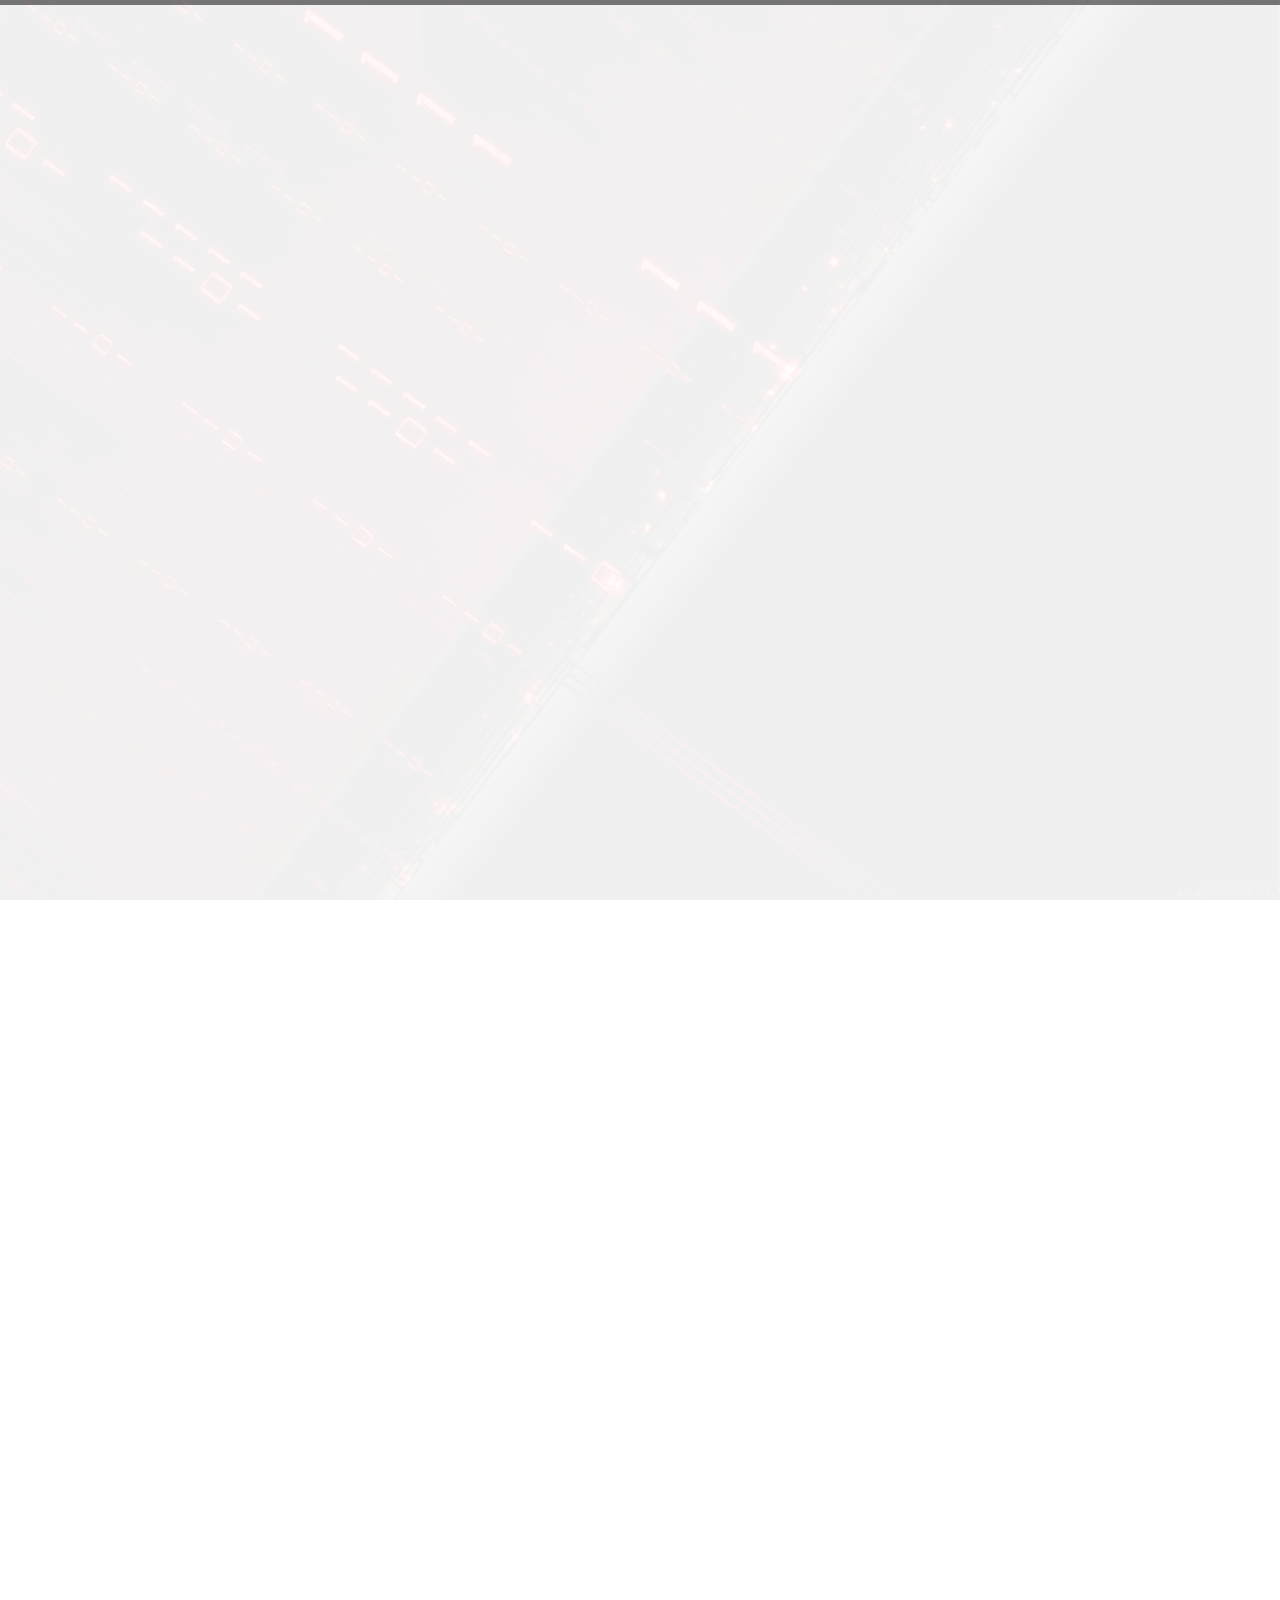
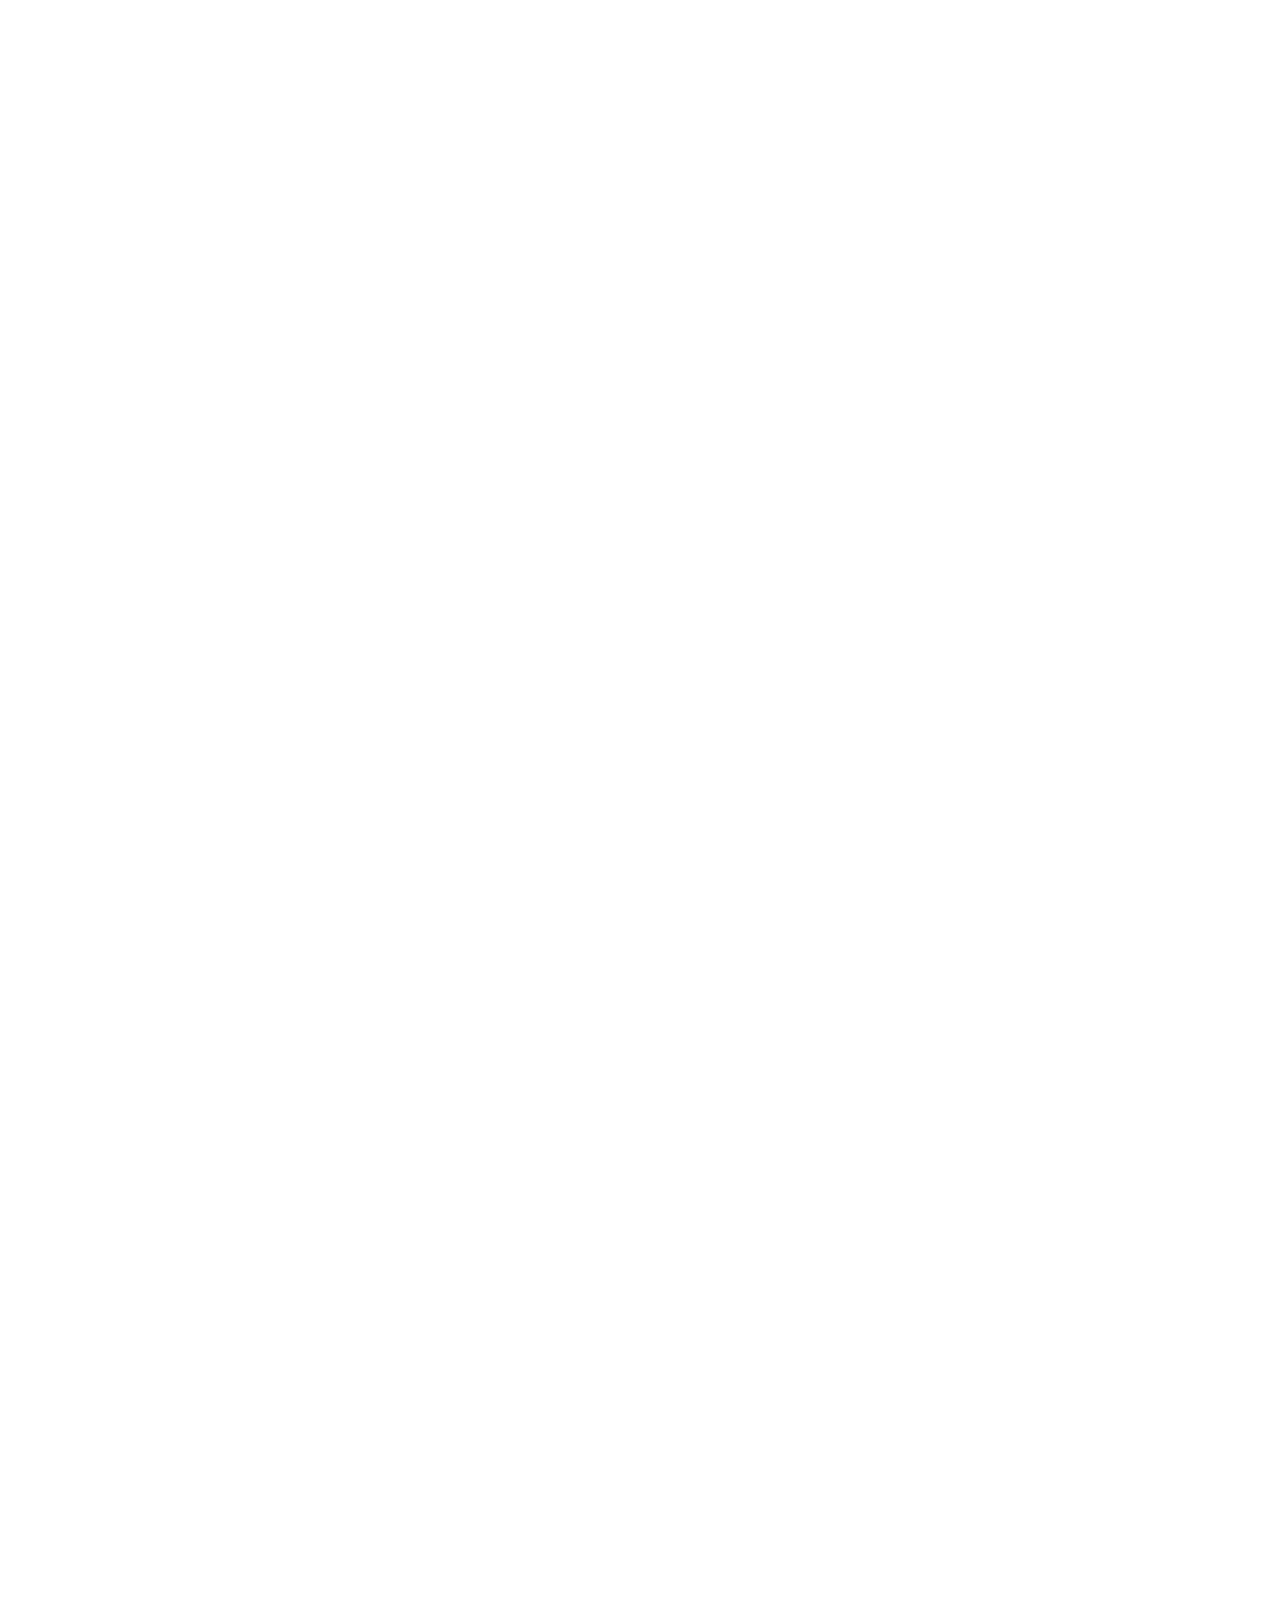
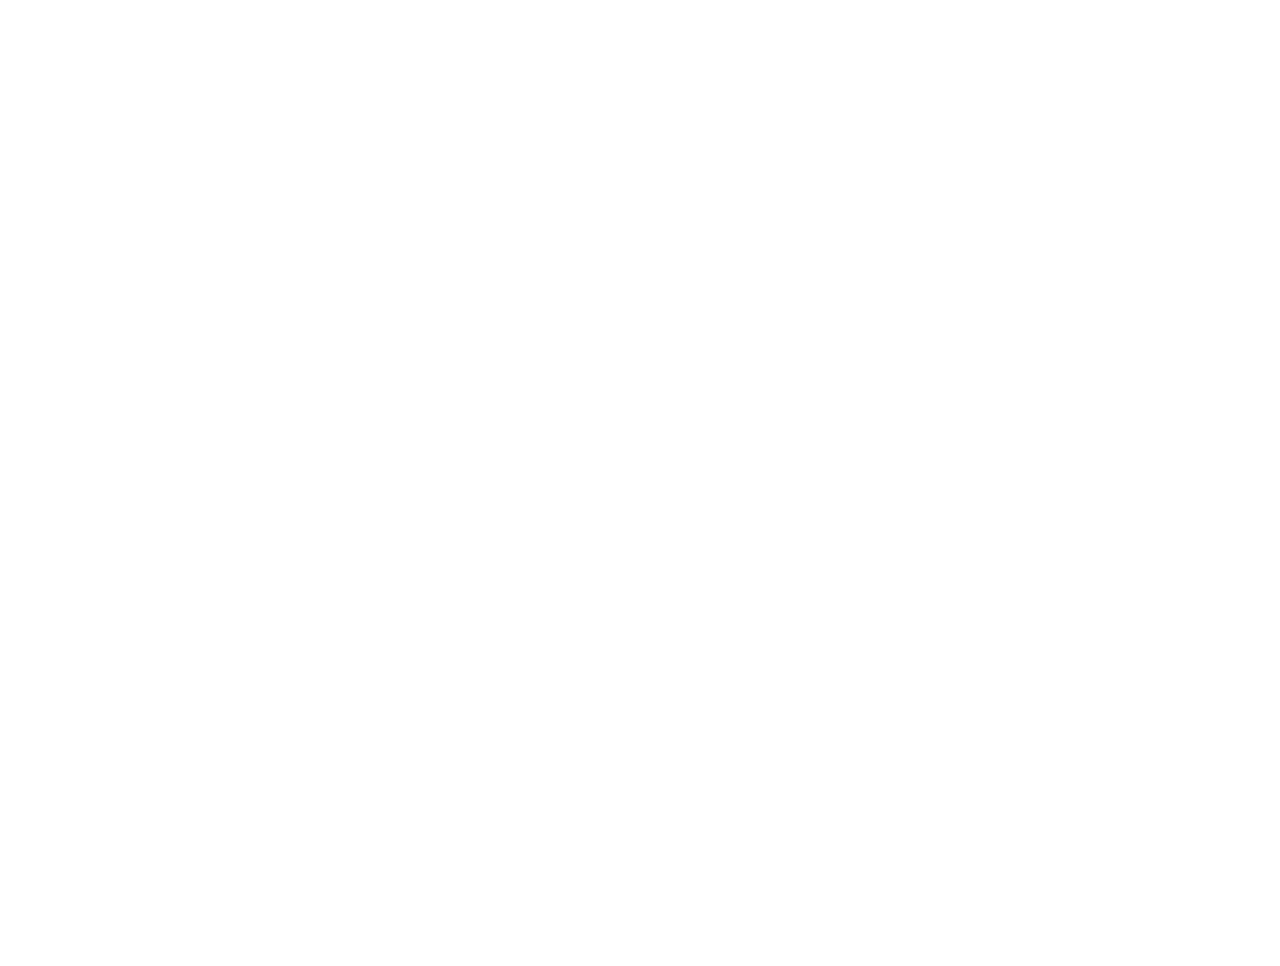
==== index.html @ df4dc872 "CV Tien Tran" ====
<!DOCTYPE html>
<html lang="en" class="no-js">
    <head>
        <meta charset="UTF-8" />
        <meta name="viewport" content="width=device-width, initial-scale=1.0, maximum-scale=1.0, user-scalable=no" />
        <title>CV Tien Tran</title>
        <meta name="description" content="Eric - CV / Resume / Personal Website Template by Hencework" />
        <meta name="keywords" content="eric, responsive resume template, cv template, multipurpose, responsive template, vcard, html5 template, templatemonster, bootstrap, html5, creative, landing page, sass, clean, design, modern, angular js" />
        <meta name="author" content="Hencework"/>

        <!--Favicon-->
        <link rel="shortcut icon" href="favicon.ico">
        <link rel="icon" href="favicon.ico" type="image/x-icon">

        <!--Fonts - changed to Source Code Pro-->
        <link href='https://fonts.googleapis.com/css?family=Poppins:300,400,500,600,700' rel='stylesheet' type='text/css'>

        <!--CSS-->
        <link rel="stylesheet" type="text/css" href="css/style.css" />
    </head>

    <body id="body" data-ng-app="contactApp">

        <!--Fixed Bg Image-->
        <div class="fixed-bg"></div>
        <div class="fixed-bg-overlay"></div>
        <!--/Fixed Bg Image-->

        <!--Preloader-->
        <div id="pre_load" class="preloader-it">
            <div id="la_anim" class="la-anim-1"></div>
        </div>
        <!--/Preloader-->

        <!--Container-->
        <div class="container-fluid">
            <div class="row">
                <div id="vertical_nav_wrap" class="col-lg-4 col-xs-12 pad-zero vertical-nav-wrap">

                    <!--Navigation-->
                    <nav class="navbar navbar-default vertical-nav" role="navigation">
                        <div class="navbar-header">
                            <button type="button" class="btn btn-default navbar-toggle" data-toggle="collapse" 
                                    data-target="#navbar_collapse">
                                <span class="mask"></span>
                                <span class="btn-label">
                                    <span class="pe-7s-menu"></span>
                                </span>
                            </button>
                        </div>
                        <div class="collapse navbar-collapse" id="navbar_collapse">
                            <ul class="nav navbar-nav">
                                <li><a data-scroll href="#body"></a><span>Introduce</span></li>
                                <li><a data-scroll href="#skill_sec"></a><span>Skills</span></li>
                                <li><a data-scroll href="#edu_sec"></a><span>Edu</span></li>
                                <li><a data-scroll href="#work_sec"></a><span>Activities</span></li>
                                <li><a data-scroll href="#contact_sec"></a><span>Liên hệ</span></li>
                            </ul>
                        </div>
                    </nav>
                    <!--/Navigation-->

                </div>

                <div class="col-lg-8 col-xs-12 pad-zero">

                    <!--Header-->
                    <header>
                        <div class="header-wrap col-lg-10 center-div">
                            <div class="float-left name">
                                <a data-scroll href="#body">
                                    <span>
                                        Home
                                    </span>
                                </a>	
                            </div>	

                            <div class="float-right social-download-wrap">
                                <a href="#" class="btn btn-default float-left">
                                    <span class="mask"></span>
                                    <span class="btn-label">
                                        <b>Download CV</b>
                                        <span class="icon pe-7s-download"></span>
                                    </span>
                                </a>
                            </div>	
                        </div>
                        <div class="clearfix"></div>
                    </header>
                    <!--/Header-->

                    <!--Main Content-->
                    <div id="main_content" class="content-block margin-top-150 margin-top-sm-70 margin-top-xs-50">

                        <!--Introduction Sec-->
                        <section id="intro_content_sec"  class="col-lg-10 col-md-11 col-sm-11 center-div intro-content-wrap sec-pad">
                            <div class="person-img margin-bottom-xs"></div>
                            <h1>
                                Xin chào!<span id="typed"></span>
                            </h1>
                            <h6>
                                Giới thiệu
                            </h6>
                            <p class="pad-bottom-35 wow fadeInUp" data-wow-duration=".6s">
                                Hiện tại, mình đang là sinh viên <a href="http://btec.fpt.edu.vn/" class="goto-social" target="_blank">Trường CĐ BTEC FPT,</a> theo học Chuyên ngành <a class="goto-social" target="_blank">Công nghệ thông tin.</a>
                            </p>
                            <p class="pad-bottom-35 wow fadeInUp" data-wow-duration=".6s">
                                Là một người yêu thích công nghệ, mình có sở thích vọc vạch, tìm hiểu một số thứ (vân vân và mây mây các thứ về lập trình) trên Internet (bởi vì không ai đánh thuế về việc search google mà -.-).
                            </p>
                            <p class="wow fadeInUp" data-wow-duration=".4s">
                                À à, bạn cũng có thể ghé qua <a class="goto-social" href="https://github.com/tvtien2k" target="_blank">Github</a> để xem qua 1 số <a class="goto-social" target="_blank">Project</a> của mình nha (vì kinh nghiệm không nhiều nên có thể hơi khoai).
                            </p>
                        </section>
                        <!--/Introduction Sec-->

                        <hr class="separater-hr"/>

                        <!--Skills Sec-->
                        <section id="skill_sec"  class="col-lg-10 col-md-11 col-sm-11 center-div skills-wrap  sec-pad-top sec-pad-bottom-xs">
                            <h6>Kỹ năng mềm</h6>
                            <p class="wow fadeInUp" data-wow-duration=".4s">
                                Theo cảm nhận của chính cá nhân mình và cũng như những người xung quanh mình nhận xét thì mình xin mạnh dạn tự chấm điểm cho bản thân như sau (cái này thì tương đối thôi, không hoàn toàn chính xác 100% nha):
                            </p>
                            <div class="row margin-top-40">
                                <div class="col-sm-5 margin-bottom-sm">
                                    <span class="progress-cat">Teamwork</span>
                                    <div class="progress-bar-graph"> 
                                        <div class="progress-bar-wrap">
                                            <div class="bar-wrap">
                                                <span data-width="70">
                                                    <strong><i>70</i>%</strong>
                                                </span>
                                            </div>
                                        </div>
                                    </div>
                                </div>
                                <div class="col-sm-offset-1 col-sm-5 margin-bottom-sm">
                                    <span class="progress-cat">English</span>
                                    <div class="progress-bar-graph"> 
                                        <div class="progress-bar-wrap">
                                            <div class="bar-wrap">
                                                <span data-width="50">
                                                    <strong><i>50</i>%</strong>
                                                </span>
                                            </div>
                                        </div>	
                                    </div>
                                </div>
                                <div class="clearfix"></div>
                            </div>
                        </section>
                        <!--/Skills Sec-->

                        <hr class="separater-hr"/>

                        <!--Experience Sec-->
                        <section id="exp_sec"  class="col-lg-10 col-md-11 col-sm-11 center-div experience-wrap  sec-pad">
                            <h6>Chuyên ngành</h6>
                            <div class="exp-timeline-wrap">
                                <div class="row exp-timeline timeline-active">
                                    <div class="col-xs-2">
                                        <div class="timeline-st"></div>
                                    </div>
                                    <div class="col-xs-10 exp-content-wrap">
                                        <div class="row">
                                            <div class="wow fadeInRight" data-wow-duration=".4s" data-wow-delay="0s">
                                                <div class="col-sm-3 duration"><span>Web</span></div>
                                                <div class="col-sm-9">
                                                    <p class="job-summary p-small">Hiểu biết cơ bản về Web, có kiến thức cơ bản về HTML, CSS, JS, PHP và một số Framework thường dùng. Biết sơ qua về MySQL.</p>
                                                </div>
                                            </div>
                                        </div>
                                    </div>
                                </div>
                                <div class="row exp-timeline">
                                    <div class="col-xs-2">
                                        <div class="timeline-st"></div>
                                    </div>
                                    <div class="col-xs-10 exp-content-wrap">
                                        <div class="row">
                                            <div class="wow fadeInRight" data-wow-duration=".4s" data-wow-delay="0.2s">
                                                <div class="col-sm-3 duration"><span>App</span></div>
                                                <div class="col-sm-9">
                                                    <p class="job-summary p-small">Có hiểu biết cơ bản về C#, Winform, MS SQL Sever. Có khả năng xây dựng các app quản lý cơ bản.</p>
                                                </div>
                                            </div>
                                        </div>
                                    </div>
                                </div>
                                <div class="row exp-timeline">
                                    <div class="col-xs-2">
                                        <div class="timeline-st"></div>
                                    </div>
                                    <div class="col-xs-10 exp-content-wrap">
                                        <div class="row">
                                            <div class="wow fadeInRight" data-wow-duration=".4s" data-wow-delay="0.4s">
                                                <div class="col-sm-3 duration"><span>Network</span></div>
                                                <div class="col-sm-9">
                                                    <p class="job-summary p-small">Cái này thì chỉ biết sơ qua thôi.</p>
                                                </div>
                                            </div>
                                        </div>
                                    </div>
                                </div>
                            </div>
                        </section>
                        <!--/Experience Sec-->

                        <hr class="separater-hr"/>

                        <!--Qualfication Sec-->
                        <section id="edu_sec"  class="col-lg-10 col-md-11 col-sm-11 center-div education-wrap  sec-pad">
                            <h6>Học tập</h6>
                            <p class="wow fadeInUp" data-wow-duration=".4s">
                                Cùng với sự yêu thích công nghệ, mình đã bắt đầu theo đuổi ước mơ tại trường Trường CĐ BTEC FPT, bên cạnh đó mình còn tham gia một số khóa học (online và học trực tiếp tại trung tâm) cũng như tự tìm tòi để nâng cao kiến thức chuyên ngành của mình (mình thấy việc tự học vẫn là quan trọng nhất).
                            </p>
                            <div class="qualfication-wrap">
                                <div class="qualfication first-row wow fadeInUp" data-wow-duration=".4s">
                                    <div class="col-sm-1">
                                        <span class="row-count"><span>1</span></span>
                                    </div>
                                    <div class="col-sm-3">
                                        <span class="yr-pers vertical-align-pad">2018 - Hiện tại</span>
                                    </div>
                                    <div class="col-sm-2">
                                        <span class="insti vertical-align-pad">BTEC FPT</span>
                                    </div>
                                    <div class="col-sm-6">
                                        <span class="vertical-align-pad">
                                            Theo học tại trường CĐ BTEC FPT từ tháng 7 năm 2018. Từng tham gia cuộc thi olympic tin học sinh viên Việt Nam 2018. Hiện tại vẫn đang là sinh viên chuyên ngành CNTT tại trường.
                                        </span>
                                    </div>
                                </div>
                                <div class="qualfication wow fadeInUp" data-wow-duration=".4s">
                                    <div class="col-sm-1">
                                        <span class="row-count"><span>2</span></span>
                                    </div>
                                    <div class="col-sm-3">
                                        <span class="yr-pers vertical-align-pad">2015 - 2018</span>
                                    </div>
                                    <div class="col-sm-2">
                                        <span class="insti vertical-align-pad">THPT</span>
                                    </div>
                                    <div class="col-sm-6">
                                        <span class="vertical-align-pad">
                                            Thời gian này thì không có cái gì để "chém" cả -.-
                                        </span>
                                    </div>
                                </div>

                            </div>
                        </section>
                        <!--/Qualfication Sec-->

                        <hr class="separater-hr"/>

                        <!--Work Sec-->
                        <section id="work_sec"  class="col-lg-10 col-md-11 col-sm-11 center-div skills-wrap  sec-pad">
                            <h6>Hoạt động</h6>

                            <div id="portfolio-wrap" class="padding-sec-lg">
                                <ul id="portfolio" class="auto-construct  project-gallery" data-col="2">
                                    <li  class="item"   data-src="img/mock1.jpg" data-sub-html="<p>Các hoạt động của trường</p>" >
                                        <a href="">
                                            <img class="img-responsive" src="img/mock1.jpg"  alt="Image description" />
                                            <span class="hover-cap">BTEC FPT</span>
                                        </a>
                                    </li>
                                    <li  class="item"   data-src="img/mock2.jpg" data-sub-html="<p>Giấy chứng nhận sinh viên xuất sắc.</p>" >
                                        <a href="">
                                            <img class="img-responsive" src="img/mock2.jpg"  alt="Image description" />
                                            <span class="hover-cap">BTEC FPT</span>
                                        </a>
                                    </li>
                                    <li class="item" data-src="img/mock3.jpg" data-sub-html="<p>Cuộc thi olympic tin học sinh viên Việt Nam 2018</p>">
                                        <a href="">
                                            <img class="img-responsive" src="img/mock3.jpg"  alt="Image description" />
                                            <span class="hover-cap">OLYMPIC TIN HỌC</span>
                                        </a>
                                    </li>

                                </ul>
                                <!-- Hidden video div -->
                                <div style="display:none;" id="video1">
                                    <video class="lg-video-object lg-html5 video-js vjs-default-skin" controls preload="none">
                                        <source src="videos/video1.mp4" type="video/webm">
                                        <source src="videos/video1.webm" type="video/webm">
                                        Your browser does not support HTML5 video.
                                    </video>
                                </div>
                            </div>
                        </section>
                        <!--/Work Sec-->

                        <hr class="separater-hr"/>

                        <!--Contact Sec-->
                        <section id="contact_sec"  class="col-lg-10 col-md-11 col-sm-11 center-div contact-wrap  sec-pad-top sec-pad-bottom-sm">
                            <h6>Liên hệ</h6>
                            <div data-ng-controller="ContactController" class="align-center wow fadeInUp" data-wow-duration=".4s">
                                <h3>Hello <span  data-ng-bind="formData.inputName||'friend'"></span>, rất vui khi bạn liên hệ.</h3>
                                <div>
                                    <form data-ng-submit="submit(contactform, $event)"  name="contactform"  method="post" class="row form-horizontal" role="form">
                                        <div class="form-group input--hoshi col-sm-6" data-ng-class="{ 'has-error': contactform.inputName.$invalid && submitted }">
                                            <div class="input-wrap">
                                                <input autocomplete="off" data-ng-model="formData.inputName" type="text" class="form-control input__field input input__field--hoshi" id="inputName" name="inputName" placeholder="Name" required>
                                                <label class="input__label input__label input__label--hoshi input__label--hoshi-color-1 input__label--hoshi input__label--hoshi-color-1" ></label>
                                            </div>	
                                        </div>
                                        <div class="form-group  input--hoshi col-sm-6" data-ng-class="{ 'has-error': contactform.inputEmail.$invalid && submitted }">
                                            <div class="input-wrap">
                                                <input autocomplete="off" data-ng-model="formData.inputEmail" type="email" class="form-control input input__field input__field--hoshi" placeholder="Email" id="inputEmail" name="inputEmail" required>
                                                <label class="input__label input__label--hoshi input__label--hoshi-color-1"></label>
                                            </div>	
                                        </div>
                                        <div class="form-group  input--hoshi col-sm-12" data-ng-class="{ 'has-error': contactform.inputMessage.$invalid && submitted }">
                                            <div class="input-wrap">
                                                <textarea data-ng-model="formData.inputMessage" class="form-control input input__field input__field--hoshi" rows="4" id="inputMessage" name="inputMessage" placeholder="message" required></textarea>
                                                <label class="input__label input__label--hoshi input__label--hoshi-color-1"></label>
                                            </div>	
                                        </div>
                                        <div class="form-group col-sm-12">
                                            <div class="align-center">
                                                <button type="submit" class="btn btn-default" data-ng-disabled="submitButtonDisabled">
                                                    <span class="mask"></span>
                                                    <span>send message</span>
                                                </button>
                                            </div>
                                        </div>
                                    </form>
                                    <p data-ng-class="result">{{ resultMessage }}</p>
                                </div>
                            </div>

                            <div class="email-direct">
                                <p class="wow fadeInRight" data-wow-duration=".4s">Hoặc bạn có thể gửi trực tiếp qua <a href="mailto:xyz@example.com">tvtien2k@gmail.com</a></p>
                            </div>
                        </section>
                        <!--Contact Sec-->

                        <hr class="separater-hr"/>

                        <!--Footer-->
                        <footer class="col-lg-10 col-md-11 col-sm-11 center-div contact-wrap  sec-pad">
                            <div class="row">
                                <div class="col-sm-6 available-wrap">
                                    <span class="available-pointer"></span>
                                    <span class="available-tag">Cảm ơn đã ghé thăm.</span>
                                </div>
                                <div class="col-sm-6">
                                    <div class="social-icons-wrap float-right">
                                        <!--Social Icons-->
                                        <ul class="social-icons float-right">
                                            <li>
                                                <a href="https://www.facebook.com/tvtien11" class="social-icon">
                                                    <span class="fa" data-hover="&#xf09a;">&#xf09a;</span>
                                                </a>
                                            </li>
                                        </ul>
                                        <!--/Social Icons-->
                                    </div>
                                    <div class="goto-top text-right float-right">
                                        <a data-scroll href="#body">
                                            <span data-hover="top">
                                                top
                                            </span>
                                        </a>
                                    </div>
                                    <div class="copywrite-wrap text-right float-right">
                                        <p class="copywrite">Fabricated by <b>Hencework &copy; 2017. </b>Edit by <b>Tien Tran </b>in 2019.</p>
                                    </div>
                                </div>	
                            </div>	
                        </footer>
                        <!--/Footer-->

                    </div>	
                    <!--/Main Content-->

                </div>
            </div>	
        </div>
        <!-- /Container -->

        <!-- Scripts -->
        <script src="js/jquery-1.11.3.min.js"></script>
        <script src="js/angular.min.js"></script>
        <script src="js/bootstrap.min.js"></script>
        <script src="js/modernizr.custom.js"></script>
        <script src="js/app.js"></script>
        <script src="js/controllers.js"></script>
        <script src="js/jquery.placeholder.js"></script>
        <script src="js/smooth-scroll.js"></script>
        <script src="js/countTo.js"></script>
        <script src="js/jQuery.appear.js"></script>
        <script src="js/isotope.js"></script>
        <script src="js/typed.js"></script>
        <script src="js/lightgallery-all.js"></script>
        <script src="js/jquery.mousewheel.min.js"></script>
        <script src="js/owl.carousel.min.js"></script>
        <script src="js/froogaloop2.min.js"></script>
        <script src="js/wow.min.js"></script>
        <script src="js/init.js"></script>
    </body>
</html>
---- css/style.css ----
@charset "UTF-8";
/*------------------------------------------------------------------
[Master Stylesheet]
Project:	Eric
++++ Imports ++++
++++ Reset ++++
++++ Main ++++
	**Basic Sec CSS**
	**Body Sec CSS**
	**About Sec CSS**
	**Header Sec CSS**
	**Vertical Nav Sec CSS**
	**Services Sec CSS**
	**Skills Sec CSS**
	**Education Sec CSS**
	**Experience Sec CSS**
	**Client Sec CSS**
	**Achivement Sec CSS**
	**Contact Sec CSS**
	**Footer Sec CSS**
++++ Mediaqueries ++++
-------------------------------------------------------------------*/
/****************************/
/** Imports **/
/****************************/
@import url(animate.css);
@import url(font-awesome.min.css);
@import url(pe-icon-7-stroke.css);
@import url(et-line-font.css);
@import url(bootstrap.min.css);
@import url(owl.carousel.css);
@import url(owl.theme.default.min.css);
@import url(inputtext.css);
@import url(filter.css);
@import url(default-skin/default-skin.css);
@import url(lightgallery.css);
/****************************/
/** Reset **/
/****************************/
html, body, div, span, applet, object, iframe, h1, h2, h3, h4, h5, h6, p, pre, a, abbr, acronym, address, big, cite, code, del, dfn, em, img, ins, kbd, q, s, samp, small, strike, strong, sub, sup, tt, var, b, u, i, center, dl, dt, dd, ol, ul, li, fieldset, form, label, legend, table, caption, tbody, tfoot, thead, tr, th, td, article, aside, canvas, details, embed, figure, figcaption, footer, header, hgroup, menu, nav, output, ruby, section, summary, time, mark, audio, video {
  margin: 0;
  padding: 0;
  border: 0;
  font-size: 100%;
  font: inherit;
  vertical-align: baseline; }

strong {
  font-weight: bold; }

body {
  color: #fff;
  font-family: "Poppins", sans-serif;
  font-size: 14px;
  font-style: normal;
  line-height: 1.5;
  overflow: hidden; }

/* Mozilla based browsers */
::-moz-selection {
  background: rgba(206, 174, 145, 0.58);
  color: #303133; }

/* Works in Safari */
::selection {
  background: rgba(206, 174, 145, 0.58);
  color: #303133; }

a:hover, a:active {
  outline: 0; }

button:focus {
  border: none;
  outline: 0; }

ul {
  list-style: none; }

a {
  color: #303133;
  text-decoration: none; }

a:hover {
  color: #303133;
  text-decoration: none; }

a:focus {
  color: #303133;
  text-decoration: none;
  outline: none; }

h1, h2, h3, h4, h5, h6 {
  color: #fff; }

h1 {
  font-size: 45px;
  line-height: 60px;
  text-transform: capitalize;
  font-weight: 500;
  letter-spacing: -.5px;
  margin-bottom: 75px;
  color: #fff; }

h3 {
  font-size: 24px;
  line-height: 36px;
  color: #fff;
  font-weight: 500;
  margin-bottom: 20px;
  letter-spacing: -0.5; }

h5 {
  font-size: 18px;
  text-transform: uppercase;
  line-height: 25px;
  margin-bottom: 15px; }

h6 {
  font-size: 16px;
  letter-spacing: 1.5px;
  font-weight: 500;
  text-transform: uppercase;
  color: #c8a482;
  margin-bottom: 33px; }

p {
  font-size: 16px;
  color: #ccc;
  line-height: 36px; }

.p-small {
  font-size: 14px;
  color: #ccc;
  line-height: 27px; }

.force-UTF-8 {
  content: "¡"; }

/****************************/
/** Main **/
/****************************/
/********Basic Sec CSS********/
.pad-zero {
  padding: 0; }

.pad-left-zero {
  padding-left: 0; }

.pad-right-zero {
  padding-left: 0; }

.sec-pad {
  padding-top: 80px;
  padding-bottom: 80px; }

.sec-pad-sm {
  padding-top: 50px;
  padding-bottom: 50px; }

.sec-pad-xs {
  padding-top: 30px;
  padding-bottom: 30px; }

.sec-pad-top {
  padding-top: 80px; }

.sec-pad-top-sm {
  padding-top: 50px; }

.sec-pad-top-xs {
  padding-top: 30px; }

.sec-pad-bottom {
  padding-bottom: 80px; }

.sec-pad-bottom-sm {
  padding-bottom: 50px; }

.sec-pad-bottom-xs {
  padding-bottom: 30px; }

.sec-pad-left {
  padding-left: 150px; }

.sec-pad-right {
  padding-right: 150px; }

.pad-top-15 {
  padding-top: 15px; }

.pad-top-7 {
  padding-top: 7px; }

.pad-bottom-80 {
  padding-bottom: 80px; }

.pad-bottom-35 {
  padding-bottom: 35px; }

.margin-top-sm {
  margin-top: 50px; }

.margin-bottom-sm {
  margin-bottom: 50px; }

.margin-bottom-xs {
  margin-bottom: 30px; }

.margin-top-150 {
  margin-top: 150px; }

.margin-top-80 {
  margin-top: 80px; }

.margin-top-40 {
  margin-top: 40px; }

.margin-bottom-80 {
  margin-bottom: 80px; }

.margin-top-20 {
  margin-top: 20px; }

.float-left {
  float: left; }

.float-right {
  float: right; }

.opacity-hide {
  opacity: 0;
  visibility: hidden; }

.center-div {
  margin: 0 auto;
  overflow: hidden;
  float: none;
  clear: both; }

.preloader-it {
  background: #fff;
  position: fixed;
  z-index: 110;
  height: 100%;
  width: 100%;
  overflow: hidden !important; }

/* Effect 1: YouTube loading */
.la-anim-1 {
  position: fixed;
  top: 0;
  left: 0;
  z-index: -1;
  width: 100%;
  height: 5px;
  background: #303133;
  -webkit-transform: translate3d(-100%, 0, 0);
  transform: translate3d(-100%, 0, 0);
  pointer-events: none; }

.la-anim-1::after {
  position: absolute;
  top: 0;
  right: 0;
  width: 100px;
  height: 100%;
  background: #303133;
  content: '';
  opacity: 0;
  -webkit-transition: opacity 0.2s, box-shadow 2s 4s;
  transition: opacity 0.2s, box-shadow 2s 4s;
  -webkit-transform: rotate(2deg) translateY(-2px);
  transform: rotate(2deg) translateY(-2px); }

.la-anim-1.la-animate {
  z-index: 100;
  opacity: 1;
  -webkit-transition: -webkit-transform 5s ease-in, opacity 1s 5s;
  transition: transform 5s ease-in, opacity 1s 5s;
  -webkit-transform: translate3d(0%, 0, 0);
  transform: translate3d(0%, 0, 0); }

.la-anim-1.la-animate::after {
  opacity: 1; }

.typed-cursor {
  opacity: 1;
  -webkit-animation: blink 0.7s infinite;
  -moz-animation: blink 0.7s infinite;
  animation: blink 0.7s infinite; }

@keyframes blink {
  0% {
    opacity: 1; }
  50% {
    opacity: 0; }
  100% {
    opacity: 1; } }
@-webkit-keyframes blink {
  0% {
    opacity: 1; }
  50% {
    opacity: 0; }
  100% {
    opacity: 1; } }
@-moz-keyframes blink {
  0% {
    opacity: 1; }
  50% {
    opacity: 0; }
  100% {
    opacity: 1; } }
@-webkit-keyframes back_ken {
  0% {
    -webkit-transform: scale(1); }
  50% {
    -webkit-transform: scale(1.2); }
  100% {
    -webkit-transform: scale(1); } }
@-moz-keyframes back_ken {
  0% {
    -moz-transform: scale(1); }
  50% {
    -moz-transform: scale(1.2); }
  100% {
    -moz-transform: scale(1); } }
@-o-keyframes back_ken {
  0% {
    -o-transform: scale(1); }
  50% {
    -o-transform: scale(1.2); }
  100% {
    -o-transform: scale(1); } }
@keyframes back_ken {
  0% {
    transform: scale(1); }
  50% {
    transform: scale(1.2); }
  100% {
    transform: scale(1); } }
/********Body Sec CSS********/
.fixed-bg {
  background: transparent url("../img/mainbg.jpg") repeat;
  animation: 60s ease 0s normal none infinite back_ken;
  -webkit-animation: 60s ease 0s normal none infinite back_ken;
  image-rendering: optimizeQuality;
  height: 100%;
  width: 100%;
  z-index: -1;
  position: fixed;
  background-position: center;
  background-size: cover;
  -moz-transform: translateZ(0);
  -o-transform: translateZ(0);
  -ms-transform: translateZ(0);
  -webkit-transform: translateZ(0);
  transform: translateZ(0);
  backface-visibility: hidden;
  -webkit-backface-visibility: hidden; }

.fixed-bg-overlay {
  background: rgba(255, 255, 255, 0.85);
  height: 100%;
  width: 100%;
  z-index: -1;
  -moz-transform: translateZ(0);
  -o-transform: translateZ(0);
  -ms-transform: translateZ(0);
  -webkit-transform: translateZ(0);
  transform: translateZ(0);
  position: fixed;
  backface-visibility: hidden;
  -webkit-backface-visibility: hidden; }

/********About Sec CSS********/
.content-block {
  background: #303133;
  border-top-left-radius: 10px;
  -moz-transition: all 0.9s cubic-bezier(0.19, 1, 0.22, 1) 0s;
  -o-transition: all 0.9s cubic-bezier(0.19, 1, 0.22, 1) 0s;
  -webkit-transition: all 0.9s cubic-bezier(0.19, 1, 0.22, 1) 0s;
  transition: all 0.9s cubic-bezier(0.19, 1, 0.22, 1) 0s;
  -moz-transform: translateX(100%);
  -o-transform: translateX(100%);
  -ms-transform: translateX(100%);
  -webkit-transform: translateX(100%);
  transform: translateX(100%); }
  .content-block.content-block-animation {
    -moz-transform: translateX(0%);
    -o-transform: translateX(0%);
    -ms-transform: translateX(0%);
    -webkit-transform: translateX(0%);
    transform: translateX(0%); }
  .content-block .person-img {
    height: 150px;
    width: 150px;
    background: url(../img/candidate.png);
    border-radius: 50%;
    background-repeat: repeat;
    background-size: cover; }

/********Header Sec CSS********/
.btn {
  font-size: 11px;
  font-weight: 500;
  color: #fff;
  letter-spacing: 1.5px;
  overflow: hidden;
  position: relative;
  text-transform: uppercase;
  height: 37px;
  background: #303133;
  outline: none;
  border: none;
  border-radius: 2px;
  padding: 7px 20px;
  -moz-transition: all 0.9s cubic-bezier(0.19, 1, 0.22, 1) 0s;
  -o-transition: all 0.9s cubic-bezier(0.19, 1, 0.22, 1) 0s;
  -webkit-transition: all 0.9s cubic-bezier(0.19, 1, 0.22, 1) 0s;
  transition: all 0.9s cubic-bezier(0.19, 1, 0.22, 1) 0s; }
  .btn .btn-label {
    padding: 4px 0; }
  .btn:hover, .btn:focus, .btn:active {
    background: #303133 !important;
    outline: none !important;
    border: none !important;
    color: #fff !important; }
  .btn span {
    position: relative;
    z-index: 2;
    display: inline-block; }
  .btn .mask {
    background: #c8a482;
    border-radius: 2px;
    display: block;
    height: 100%;
    left: 0;
    position: absolute;
    top: 0;
    width: 0;
    z-index: 1;
    -moz-transition: all 1.1s cubic-bezier(0.19, 1, 0.22, 1) 0s;
    -o-transition: all 1.1s cubic-bezier(0.19, 1, 0.22, 1) 0s;
    -webkit-transition: all 1.1s cubic-bezier(0.19, 1, 0.22, 1) 0s;
    transition: all 1.1s cubic-bezier(0.19, 1, 0.22, 1) 0s; }
  .btn:hover .mask {
    width: 100%; }

.name span {
  font-size: 16px;
  font-weight: 700;
  letter-spacing: 0.5px;
  display: block;
  color: #303133;
  padding-top: 7px; }

header {
  position: absolute;
  right: 0;
  top: 0;
  width: 100%;
  z-index: 1;
  height: 70px;
  -moz-transform: translateY(-70px) translateZ(0);
  -o-transform: translateY(-70px) translateZ(0);
  -ms-transform: translateY(-70px) translateZ(0);
  -webkit-transform: translateY(-70px) translateZ(0);
  transform: translateY(-70px) translateZ(0);
  -moz-transition: transform 0.6s ease 0s;
  -o-transition: transform 0.6s ease 0s;
  -webkit-transition: transform 0.6s ease 0s;
  transition: transform 0.6s ease 0s; }
  header.header-animation {
    -moz-transform: translateY(0) translateZ(0);
    -o-transform: translateY(0) translateZ(0);
    -ms-transform: translateY(0) translateZ(0);
    -webkit-transform: translateY(0) translateZ(0);
    transform: translateY(0) translateZ(0); }
  header .header-wrap {
    padding-top: 16px; }
    header .header-wrap .pe-7s-download {
      font-size: 25px;
      display: none;
      color: #fff; }
    header .header-wrap .pe-7s-menu {
      font-size: 25px;
      color: #fff; }
  header.fixed {
    top: -70px;
    margin-top: 70px;
    width: 66.66%;
    position: fixed;
    z-index: 99;
    background: #fff;
    backface-visibility: hidden;
    -webkit-backface-visibility: hidden;
    -moz-transition: margin 0.6s ease 0s, transform 0.6s ease 0s;
    -o-transition: margin 0.6s ease 0s, transform 0.6s ease 0s;
    -webkit-transition: margin 0.6s ease 0s, transform 0.6s ease 0s;
    transition: margin 0.6s ease 0s, transform 0.6s ease 0s; }
    header.fixed .btn {
      color: #fff;
      background: #303133; }
      header.fixed .btn .mask {
        background: #c8a482; }
      header.fixed .btn:hover, header.fixed .btn:focus, header.fixed .btn:active {
        background: #303133 !important;
        outline: none !important;
        border: none !important;
        color: #fff !important; }

/********Vertical Nav Sec CSS********/
nav.navbar.navbar-default.vertical-nav {
  position: fixed;
  -moz-transform: translateZ(0);
  -o-transform: translateZ(0);
  -ms-transform: translateZ(0);
  -webkit-transform: translateZ(0);
  transform: translateZ(0);
  backface-visibility: hidden;
  -webkit-backface-visibility: hidden;
  top: 50%;
  left: 129px;
  -moz-transform: translateY(-50%);
  -o-transform: translateY(-50%);
  -ms-transform: translateY(-50%);
  -webkit-transform: translateY(-50%);
  transform: translateY(-50%);
  background: none;
  border: none;
  opacity: 0;
  visibility: hidden;
  -moz-transition: all 2s cubic-bezier(0.19, 1, 0.22, 1) 0s;
  -o-transition: all 2s cubic-bezier(0.19, 1, 0.22, 1) 0s;
  -webkit-transition: all 2s cubic-bezier(0.19, 1, 0.22, 1) 0s;
  transition: all 2s cubic-bezier(0.19, 1, 0.22, 1) 0s; }
  nav.navbar.navbar-default.vertical-nav li {
    display: block;
    float: none;
    height: 7px;
    margin-bottom: 29px;
    width: 50px; }
    nav.navbar.navbar-default.vertical-nav li span {
      font-size: 11px;
      font-weight: 500;
      left: 90px;
      line-height: 1;
      color: #303133;
      position: absolute;
      opacity: 0;
      text-transform: uppercase;
      letter-spacing: 1.5px;
      -moz-transition: all 0.9s cubic-bezier(0.19, 1, 0.22, 1) 0s;
      -o-transition: all 0.9s cubic-bezier(0.19, 1, 0.22, 1) 0s;
      -webkit-transition: all 0.9s cubic-bezier(0.19, 1, 0.22, 1) 0s;
      transition: all 0.9s cubic-bezier(0.19, 1, 0.22, 1) 0s; }
    nav.navbar.navbar-default.vertical-nav li a {
      background: none;
      border: none;
      padding: 0; }
      nav.navbar.navbar-default.vertical-nav li a span {
        display: none; }
      nav.navbar.navbar-default.vertical-nav li a:hover, nav.navbar.navbar-default.vertical-nav li a:active, nav.navbar.navbar-default.vertical-nav li a:focus {
        background: none;
        border: none; }
      nav.navbar.navbar-default.vertical-nav li a:before {
        background-color: #303133;
        border-radius: 50%;
        height: 50px;
        top: -21px !important;
        opacity: 1;
        -moz-transform: scale(0);
        -o-transform: scale(0);
        -ms-transform: scale(0);
        -webkit-transform: scale(0);
        transform: scale(0);
        width: 50px; }
      nav.navbar.navbar-default.vertical-nav li a:after, nav.navbar.navbar-default.vertical-nav li a:before {
        content: "";
        margin: 0 auto;
        position: absolute;
        right: 0;
        left: 0; }
      nav.navbar.navbar-default.vertical-nav li a:after {
        background: #303133 none repeat scroll 0 0;
        border: 3px solid #303133;
        border-radius: 50%;
        height: 0;
        -moz-transition: all 0.1s ease-out 0s;
        -o-transition: all 0.1s ease-out 0s;
        -webkit-transition: all 0.1s ease-out 0s;
        transition: all 0.1s ease-out 0s;
        width: 0; }
    nav.navbar.navbar-default.vertical-nav li.active a:before {
      opacity: 0;
      -moz-transform: scale(1);
      -o-transform: scale(1);
      -ms-transform: scale(1);
      -webkit-transform: scale(1);
      transform: scale(1);
      -moz-transition: all 0.5s ease-out 0s;
      -o-transition: all 0.5s ease-out 0s;
      -webkit-transition: all 0.5s ease-out 0s;
      transition: all 0.5s ease-out 0s; }
    nav.navbar.navbar-default.vertical-nav li.active a:after {
      background: transparent none repeat scroll 0 0;
      border-width: 2px;
      height: 8px;
      width: 8px; }
    nav.navbar.navbar-default.vertical-nav li.active span {
      left: 50px;
      opacity: 1;
      color: #303133; }
    nav.navbar.navbar-default.vertical-nav li:hover span {
      left: 50px;
      opacity: 1;
      color: #303133; }

.vertical-nav-wrap.vertical-nav-animation nav.navbar.navbar-default.vertical-nav {
  opacity: 1;
  visibility: visible; }

a.goto-social, a.goto-social:hover {
  font-size: 16px;
  font-weight: 600;
  color: #fff; }

.separater-hr {
  margin: 0;
  border-color: #454648; }

/********Services Sec CSS********/
.services-icon-wrap span {
  display: block; }
  .services-icon-wrap span.key-fact {
    font-size: 14px;
    font-weight: 500;
    color: #fff;
    letter-spacing: .5px;
    text-transform: uppercase;
    margin-top: 36px; }
.services-icon-wrap .icon {
  color: #6f6f71;
  font-size: 60px;
  display: inline-block;
  perspective: 1000px;
  -moz-transition: all 0.4s ease 0s;
  -o-transition: all 0.4s ease 0s;
  -webkit-transition: all 0.4s ease 0s;
  transition: all 0.4s ease 0s; }
.services-icon-wrap .icon-wrap:hover .icon {
  -moz-transform: rotateY(180deg);
  -o-transform: rotateY(180deg);
  -ms-transform: rotateY(180deg);
  -webkit-transform: rotateY(180deg);
  transform: rotateY(180deg);
  color: #fff; }

/********Skills Sec CSS********/
.skills-wrap {
  overflow: visible; }
  .skills-wrap .progress-bar-graph .bar-wrap {
    position: relative;
    float: left;
    width: 100%; }
    .skills-wrap .progress-bar-graph .bar-wrap strong {
      font-size: 12px;
      font-weight: 500;
        color: #fff;
      opacity: 0;
      display: block;
      float: left;
      position: absolute;
      right: 0px;
      top: -27px; }
  .skills-wrap .progress-bar-graph span {
    background-color: #c9a48d;
    height: 3px;
    width: 0px;
    display: block;
    float: left;
    position: relative;
    overflow: visible !important; }
    .skills-wrap .progress-bar-graph span:after {
      border: 3px solid #c9a48d;
      border-radius: 50%;
      content: "";
      height: 15px;
      position: absolute;
      right: 0px;
      background: #303133;
      top: -6px;
      width: 15px; }
  .skills-wrap .progress-cat {
    font-size: 12px;
    font-weight: 600;
    color: #fff;
    letter-spacing: .5px;
    text-transform: uppercase;
    display: block;
    padding-bottom: 10px; }

/********Project Sec CSS********/
.project-gallery a {
  display: block;
  overflow: hidden;
  box-shadow: 2px 2px 2px rgba(0, 0, 0, 0.2);
  -webkit-box-shadow: 2px 2px 2px rgba(0, 0, 0, 0.2);
  -moz-box-shadow: 2px 2px 2px rgba(0, 0, 0, 0.2);
  z-index: 1;
  width: 100%;
  position: relative;
  border-radius: 5px;
  -webkit-border-radius: 5px;
  backface-visibility: hidden;
  -webkit-backface-visibility: hidden;
  -moz-transition: all 0.4s ease 0s;
  -o-transition: all 0.4s ease 0s;
  -webkit-transition: all 0.4s ease 0s;
  transition: all 0.4s ease 0s; }
  .project-gallery a img {
    -moz-transform: translateY(0);
    -o-transform: translateY(0);
    -ms-transform: translateY(0);
    -webkit-transform: translateY(0);
    transform: translateY(0);
    -moz-transition: all 0.4s ease 0s;
    -o-transition: all 0.4s ease 0s;
    -webkit-transition: all 0.4s ease 0s;
    transition: all 0.4s ease 0s;
    image-rendering: optimizeQuality; }
  .project-gallery a .hover-cap {
    font-size: 12px;
    letter-spacing: 0.5px;
    text-transform: uppercase;
    font-weight: 500;
    background: #fff none repeat scroll 0 0;
    bottom: 0;
    color: black;
    height: 65px;
    padding-top: 25px;
    left: 0;
    overflow: hidden;
    perspective: 1px;
    position: absolute;
    text-align: center;
    border-bottom-right-radius: 5px;
    border-bottom-left-radius: 5px;
    text-transform: uppercase;
    -moz-transform: translateY(75px);
    -o-transform: translateY(75px);
    -ms-transform: translateY(75px);
    -webkit-transform: translateY(75px);
    transform: translateY(75px);
    -moz-transition: all 0.4s ease 0s;
    -o-transition: all 0.4s ease 0s;
    -webkit-transition: all 0.4s ease 0s;
    transition: all 0.4s ease 0s;
    width: 100%; }
  .project-gallery a:hover {
    box-shadow: 20px 20px 20px rgba(0, 0, 0, 0.2);
    -webkit-box-shadow: 20px 20px 20px rgba(0, 0, 0, 0.2);
    -moz-box-shadow: 20px 20px 20px rgba(0, 0, 0, 0.2); }
    .project-gallery a:hover img {
      -moz-transform: translateY(-20px);
      -o-transform: translateY(-20px);
      -ms-transform: translateY(-20px);
      -webkit-transform: translateY(-20px);
      transform: translateY(-20px); }
    .project-gallery a:hover .hover-cap {
      -moz-transform: translateY(0);
      -o-transform: translateY(0);
      -ms-transform: translateY(0);
      -webkit-transform: translateY(0);
      transform: translateY(0); }

.lg-sub-html h6 {
  color: #fff;
  margin-bottom: 0; }

/********Education Sec CSS********/
.education-wrap .qualfication-wrap {
  margin-top: 42px; }
  .education-wrap .qualfication-wrap .qualfication:nth-child(even) {
    background: rgba(255, 255, 255, 0.04); }
.education-wrap .qualfication {
  border-bottom: 1px solid rgba(255, 255, 255, 0.1);
  float: left;
  padding: 30px 0;
  width: 100%; }
  .education-wrap .qualfication.first-row {
    border-bottom: 1px solid rgba(255, 255, 255, 0.1);
    border-top: 1px solid rgba(255, 255, 255, 0.1); }
  .education-wrap .qualfication .row-count {
    height: 35px;
    width: 35px;
    display: table;
    border: 1px solid rgba(255, 255, 255, 0.1);
    border-radius: 50%;
    text-align: center;
    color: #fff;
    font-size: 11px;
    font-weight: 600; }
    .education-wrap .qualfication .row-count span {
      display: table-cell;
      vertical-align: middle; }
  .education-wrap .qualfication .yr-pers {
    color: #fff;
    font-size: 12px;
    font-weight: 600;
    letter-spacing: .5px; }
  .education-wrap .qualfication .insti {
    color: #fff;
    font-size: 14px;
    font-weight: 500;
    text-transform: capitalize; }
  .education-wrap .qualfication .design {
    color: #ccc;
    font-size: 14px;
    font-weight: 500;
    text-transform: capitalize; }
.education-wrap .vertical-align-pad {
  padding-top: 10px;
  display: block; }

/********Experience Sec CSS********/
.experience-wrap .duration span {
  color: #fff;
  font-size: 12px;
  font-weight: 600;
  text-transform: uppercase;
  letter-spacing: .5px; }
.experience-wrap .job-desn, .experience-wrap .job-loc {
  display: block; }
.experience-wrap .job-desn {
  color: #ccc;
  font-size: 16px;
  font-weight: 500;
  padding-bottom: 5px;
  text-transform: capitalize; }
.experience-wrap .job-loc {
  color: #fff;
  font-size: 14px;
  font-weight: 500;
  padding-bottom: 15px;
  text-transform: capitalize; }
.experience-wrap .timeline-st {
  background: rgba(255, 255, 255, 0.15);
  margin-left: 7px;
  margin-top: 15px;
  width: 1px; }
  .experience-wrap .timeline-st:after {
    border: 3px solid rgba(255, 255, 255, 0.15);
    border-radius: 50%;
    content: "";
    height: 15px;
    left: 15px;
    position: absolute;
    top: 0;
    width: 15px;
    -moz-transition: all 0.4s ease 0s;
    -o-transition: all 0.4s ease 0s;
    -webkit-transition: all 0.4s ease 0s;
    transition: all 0.4s ease 0s; }
.experience-wrap .exp-timeline .exp-content-wrap {
  opacity: 1;
  -moz-transition: all 0.4s ease 0s;
  -o-transition: all 0.4s ease 0s;
  -webkit-transition: all 0.4s ease 0s;
  transition: all 0.4s ease 0s; }
.experience-wrap .exp-timeline.timeline-inactive .exp-content-wrap {
  opacity: .3; }
.experience-wrap .exp-timeline.timeline-inactive.timeline-active .exp-content-wrap {
  opacity: 1 !important; }
.experience-wrap .exp-timeline.timeline-active .timeline-st:after {
  border: 3px solid #c9a48d; }

/********Client Sec CSS********/
.client-wrap .owl-carousel .owl-item img {
  width: auto; }

/********Achivement Sec CSS********/
.achivement-list-wrap li ul {
  float: left;
  width: 100%; }
  .achivement-list-wrap li ul li {
    font-size: 14px;
    color: #fff;
    font-weight: 500;
    text-transform: capitalize;
    float: left;
    width: 100%; }
.achivement-list-wrap .dash-pointer {
  display: inline-block;
  margin-right: 30px;
  float: left; }
.achivement-list-wrap .achive-pts {
  display: inline-block;
  float: left;
  width: 70%; }

/********Contact Sec CSS********/
.contact-wrap .form-control {
  -moz-border-bottom-colors: none;
  -moz-border-left-colors: none;
  -moz-border-right-colors: none;
  -moz-border-top-colors: none;
  background: transparent none repeat scroll 0 0;
  border: none;
  box-shadow: none;
  color: #fff;
  display: block;
  overflow: hidden;
  font-size: 13px;
  padding-left: 0;
  padding-bottom: 18px;
  padding-top: 13px; }
  .contact-wrap .form-control:focus {
    border-color: #fff;
    box-shadow: none; }
  .contact-wrap .form-control::-webkit-input-placeholder {
    color: #ccc;
    font-size: 13px;
    text-transform: capitalize; }
  .contact-wrap .form-control:-moz-placeholder {
    /* Firefox 18- */
    color: #8d8d8d;
    font-size: 13px;
    text-transform: capitalize; }
  .contact-wrap .form-control::-moz-placeholder {
    /* Firefox 19+ */
    color: #8d8d8d;
    font-size: 13px;
    text-transform: capitalize; }
  .contact-wrap .form-control:-ms-input-placeholder {
    color: #8d8d8d;
    font-size: 13px;
    text-transform: capitalize; }
  .contact-wrap .form-control input:-webkit-autofill, .contact-wrap .form-control textarea:-webkit-autofill, .contact-wrap .form-control select:-webkit-autofill {
    background-color: transparent;
    background-image: none;
    color: #fff; }
.contact-wrap .form-group {
  margin-bottom: 36px; }
.contact-wrap .form-horizontal .form-group {
  margin-left: 0;
  margin-right: 0; }
.contact-wrap .input-wrap {
  overflow: hidden;
  position: relative; }
.contact-wrap .input-wrap i {
  display: none; }
.contact-wrap input {
  height: 80px; }
.contact-wrap .btn {
  background: #fff;
  color: #303133; }
  .contact-wrap .btn:hover, .contact-wrap .btn:focus, .contact-wrap .btn:active {
    background: #fff !important;
    color: #fff !important; }
  .contact-wrap .btn .mask {
    background-color: #c8a482; }
.contact-wrap .email-direct {
  font-size: 14px;
  margin-top: 60px; }
  .contact-wrap .email-direct p {
    color: #ccc; }
    .contact-wrap .email-direct p a {
      color: #fff;
      font-weight: 500; }
.contact-wrap .bg-success, .contact-wrap .bg-danger {
  background: none; }
.contact-wrap .bg-success {
  color: #c8a482; }

/********Footer Sec CSS********/
@-webkit-keyframes blinking {
  0% {
    opacity: 0;
    transform: scale(0); }
  5% {
    opacity: 1; }
  100% {
    opacity: 0; } }
@-ms-keyframes blinking {
  0% {
    opacity: 0;
    transform: scale(0); }
  5% {
    opacity: 1; }
  100% {
    opacity: 0; } }
@-moz-keyframes blinking {
  0% {
    opacity: 0;
    transform: scale(0); }
  5% {
    opacity: 1; }
  100% {
    opacity: 0; } }
@keyframes blinking {
  0% {
    opacity: 0;
    transform: scale(0); }
  5% {
    opacity: 1; }
  100% {
    opacity: 0; } }
footer .available-wrap {
  padding-bottom: 30px; }
  footer .available-wrap .available-tag {
    font-size: 16px;
    line-height: 30px;
    font-weight: 500;
    letter-spacing: -0.5;
    color: #fff;
    display: block;
    float: left; }
  footer .available-wrap .available-pointer {
    background: #c8a482 none repeat scroll 0 0;
    position: relative;
    display: inline-block;
    float: left;
    width: 14px;
    height: 14px;
    margin-left: 8px;
    margin-right: 32px;
    margin-top: 7px;
    border-radius: 50%;
    float: left;
    -webkit-animation-name: flash;
    animation-name: flash;
    -webkit-animation-duration: 1s;
    animation-duration: 1s;
    -webkit-animation-iteration-count: infinite;
    animation-iteration-count: infinite;
    content: ' '; }
    footer .available-wrap .available-pointer:before {
      background-color: #c8a482;
      content: ' ';
      position: absolute;
      top: -8px;
      left: -8px;
      display: inline-block;
      width: 30px;
      height: 30px;
      opacity: 0.2;
      border-radius: 50%; }
footer .social-icons-wrap {
  width: 100%; }
  footer .social-icons-wrap .social-icons li {
    display: inline-block;
    float: left;
    margin-right: 10px; }
    footer .social-icons-wrap .social-icons li:last-child {
      margin-right: 0; }
  footer .social-icons-wrap .social-icons .social-icon {
    color: #fff;
    font-size: 14px;
    overflow: hidden;
    text-transform: uppercase;
    width: 25px;
    text-align: right;
    line-height: 25px;
    position: relative;
    display: inline-block; }
    footer .social-icons-wrap .social-icons .social-icon span {
      display: inline-block;
      position: relative;
      -moz-transition: transform 0.3s ease 0s;
      -o-transition: transform 0.3s ease 0s;
      -webkit-transition: transform 0.3s ease 0s;
      transition: transform 0.3s ease 0s; }
      footer .social-icons-wrap .social-icons .social-icon span.fa {
        line-height: 25px; }
      footer .social-icons-wrap .social-icons .social-icon span:before {
        content: attr(data-hover);
        position: absolute;
        top: 100%;
        transform: translateY(0px);
        -webkit-transform: translateY(0px);
        -ms-transform: translateY(0px); }
    footer .social-icons-wrap .social-icons .social-icon:hover span {
      transform: translateY(-100%);
      -webkit-transform: translateY(-100%);
      -ms-transform: translateY(-100%); }
footer .copywrite-wrap {
  width: 100%; }
  footer .copywrite-wrap .copywrite {
    font-size: 11px;
    color: #ccc;
    line-height: 26px; }
    footer .copywrite-wrap .copywrite b {
      font-weight: 500;
      color: #fff; }
footer .goto-top {
  width: 100%; }
  footer .goto-top a {
    color: #fff;
    font-size: 11px;
    font-family: "Poppins", sans-serif;
    display: inline-block;
    overflow: hidden;
    text-transform: uppercase;
    text-decoration: underline; }
    footer .goto-top a span {
      line-height: 16px;
      text-decoration: underline;
      display: inline-block;
      position: relative;
      -moz-transition: transform 0.3s ease 0s;
      -o-transition: transform 0.3s ease 0s;
      -webkit-transition: transform 0.3s ease 0s;
      transition: transform 0.3s ease 0s; }
      footer .goto-top a span:before {
        content: attr(data-hover);
        position: absolute;
        top: 100%;
        transform: translateY(0px);
        -webkit-transform: translateY(0px);
        -ms-transform: translateY(0px);
        text-decoration: underline; }
    footer .goto-top a:hover span {
      transform: translateY(-100%);
      -webkit-transform: translateY(-100%);
      -ms-transform: translateY(-100%); }

/****************************/
/** Mediaqueries **/
/****************************/
@media only screen and (max-width: 1199px) {
  .navbar-header {
    float: none; }

  .navbar-left, .navbar-right {
    float: none !important; }

  .navbar-toggle {
    display: block; }

  .navbar-collapse {
    border-top: 1px solid transparent;
    box-shadow: inset 0 1px 0 rgba(255, 255, 255, 0.1); }

  .navbar-fixed-top {
    top: 0;
    border-width: 0 0 1px; }

  .navbar-collapse.collapse {
    display: none !important; }

  .navbar-nav {
    float: none !important;
    margin-top: 7.5px; }

  .navbar-nav > li {
    float: none; }

  .navbar-nav > li > a {
    padding-top: 10px;
    padding-bottom: 10px; }

  .collapse.in {
    display: block !important; }

  nav.navbar.navbar-default li span {
    display: none; }
  nav.navbar.navbar-default li a span {
    display: block;
    color: #303133;
    font-size: 11px;
    font-weight: 500;
    letter-spacing: 1.5px;
    line-height: 1;
    text-transform: uppercase;
    -moz-transition: all 0.9s cubic-bezier(0.19, 1, 0.22, 1) 0s;
    -o-transition: all 0.9s cubic-bezier(0.19, 1, 0.22, 1) 0s;
    -webkit-transition: all 0.9s cubic-bezier(0.19, 1, 0.22, 1) 0s;
    transition: all 0.9s cubic-bezier(0.19, 1, 0.22, 1) 0s; }
  nav.navbar.navbar-default li a:hover span {
    color: #c8a482; }
  nav.navbar.navbar-default li.active a span {
    color: #c8a482; }
  nav.navbar.navbar-default li:hover, nav.navbar.navbar-default li:active, nav.navbar.navbar-default li:focus {
    background: none; }

  .margin-top-sm-70 {
    margin-top: 70px; }

  .fixed-bg, .fixed-bg-overlay {
    display: none; }

  .name, .social-download-wrap {
    position: relative;
    z-index: 1; }

  .social-download-wrap {
    margin-right: 70px; }

  .navbar-toggle {
    margin: 0;
    padding-top: 8px;
    position: absolute;
    right: 15px;
    top: 0; }
    .navbar-toggle:hover, .navbar-toggle:focus, .navbar-toggle:active {
      background: #fff !important;
      color: #fff;
      box-shadow: none !important;
      outline: none !important;
      border: none !important; }

  header {
    top: -70px;
    margin-top: 70px;
    width: 100%;
    position: fixed;
    z-index: 99;
    background: #fff;
    -moz-transform: translateY(-70px) translateZ(0);
    -o-transform: translateY(-70px) translateZ(0);
    -ms-transform: translateY(-70px) translateZ(0);
    -webkit-transform: translateY(-70px) translateZ(0);
    transform: translateY(-70px) translateZ(0);
    backface-visibility: hidden;
    -webkit-backface-visibility: hidden;
    -moz-transition: margin 0.6s ease 0s, transform 0.6s ease 0s;
    -o-transition: margin 0.6s ease 0s, transform 0.6s ease 0s;
    -webkit-transition: margin 0.6s ease 0s, transform 0.6s ease 0s;
    transition: margin 0.6s ease 0s, transform 0.6s ease 0s; }
    header.fixed {
      width: 100%; }
    header .header-wrap {
      padding-left: 0;
      padding-right: 0; }
      header .header-wrap .btn {
        padding: 7px 8px;
        background: #303133 !important; }
        header .header-wrap .btn .btn-label {
          padding-bottom: 0;
          padding-top: 0; }
        header .header-wrap .btn:hover, header .header-wrap .btn:focus, header .header-wrap .btn:active {
          background: #303133 !important;
          outline: none !important;
          border: none !important;
          color: #fff !important; }
        header .header-wrap .btn:hover .pe-7s-download, header .header-wrap .btn:hover .pe-7s-menu {
          color: #303133 !important; }
      header .header-wrap b {
        display: none; }
      header .header-wrap .pe-7s-download {
        display: block; }
    header .name {
      padding-left: 15px; }
    header .btn {
      color: #fff;
      background: #fff; }
      header .btn .mask {
        background: #c8a482; }
      header .btn:hover {
        color: #303133;
        background: #fff; }

  .content-block {
    border-radius: 0; }

  .navbar-default .navbar-collapse, .navbar {
    background: #fff;
    border: none; }

  .navbar-default .navbar-collapse {
    padding: 0;
    box-shadow: none;
    margin-top: 16px; }

  .nav.navbar-nav {
    margin-top: 0;
    margin-left: 0;
    margin-right: 0; }

  .navbar-default {
    margin-bottom: 0; }
    .navbar-default .navbar-nav .active a {
      background: transparent; }
      .navbar-default .navbar-nav .active a:hover {
        background: transparent; }

  .vertical-nav-wrap {
    display: none; } }
@media only screen and (max-width: 1024px) {
  header .header-wrap .btn:hover .mask {
    width: 0; }
  header .header-wrap .btn:hover .pe-7s-download, header .header-wrap .btn:hover .pe-7s-menu {
    color: #fff !important; }

  .contact-wrap .btn {
    color: #303133; }
    .contact-wrap .btn:hover, .contact-wrap .btn:focus, .contact-wrap .btn:active {
      color: #303133 !important; }
      .contact-wrap .btn:hover .mask, .contact-wrap .btn:focus .mask, .contact-wrap .btn:active .mask {
        width: 0; }

  .project-gallery .hover-cap {
    display: none; }
  .project-gallery a:hover {
    box-shadow: 2px 2px 2px rgba(0, 0, 0, 0.2); }
    .project-gallery a:hover img {
      -moz-transform: translateY(0);
      -o-transform: translateY(0);
      -ms-transform: translateY(0);
      -webkit-transform: translateY(0);
      transform: translateY(0); }

  footer .social-icons-wrap .social-icons .social-icon:hover span {
    transform: translateY(0);
    -webkit-transform: translateY(0);
    -ms-transform: translateY(0); }
  footer .goto-top a:hover span {
    transform: translateY(0);
    -webkit-transform: translateY(0);
    -ms-transform: translateY(0); } }
@media only screen and (max-width: 1023px) {
  footer .col-sm-6 {
    width: 100%;
    float: left; }
    footer .col-sm-6 .social-icons-wrap, footer .col-sm-6 .goto-top, footer .col-sm-6 .copywrite-wrap, footer .col-sm-6 .social-icons {
      float: left;
      text-align: left; }
    footer .col-sm-6 .social-icons-wrap .social-icons .social-icon {
      text-align: left; } }
@media only screen and (max-width: 767px) {
  .education-wrap .qualfication .row-count {
    margin-bottom: 15px; }
  .education-wrap .qualfication .yr-pers {
    padding-bottom: 15px; }

  .experience-wrap .duration {
    padding-bottom: 15px; } }
@media only screen and (max-width: 736px) {
  h1 {
    font-size: 36px;
    line-height: 48px;
    margin-bottom: 50px; }

  header, header.fixed {
    height: 50px;
    top: -50px;
    margin-top: 50px;
    -moz-transform: translateY(-50px) translateZ(0);
    -o-transform: translateY(-50px) translateZ(0);
    -ms-transform: translateY(-50px) translateZ(0);
    -webkit-transform: translateY(-50px) translateZ(0);
    transform: translateY(-50px) translateZ(0); }
    header .header-wrap, header.fixed .header-wrap {
      padding-top: 0; }
    header.header-animation, header.fixed.header-animation {
      -moz-transform: translateY(0px) translateZ(0);
      -o-transform: translateY(0px) translateZ(0);
      -ms-transform: translateY(0px) translateZ(0);
      -webkit-transform: translateY(0px) translateZ(0);
      transform: translateY(0px) translateZ(0); }

  .name span {
    font-size: 13px;
    padding-top: 17px; }

  .float-right.social-download-wrap {
    padding-top: 10px;
    margin-right: 60px; }

  .navbar-toggle {
    top: 10px; }

  header .header-wrap .btn {
    padding: 3px 4px;
    height: 30px; }

  .navbar-default .navbar-collapse {
    max-height: 180px; }

  .sec-pad {
    padding-top: 50px;
    padding-bottom: 50px; }

  .sec-pad-top {
    padding-top: 50px; }

  .sec-pad-bottom-xs {
    padding-bottom: 0; }

  .sec-pad-bottom-sm {
    padding-bottom: 20px; }

  .margin-top-xs-50 {
    margin-top: 50px; } }
@media only screen and (max-width: 414px) {
  footer .available-wrap .available-tag {
    font-size: 13px; }
  footer .available-wrap .available-pointer {
    margin-right: 20px; } }

/*# sourceMappingURL=style.css.map */
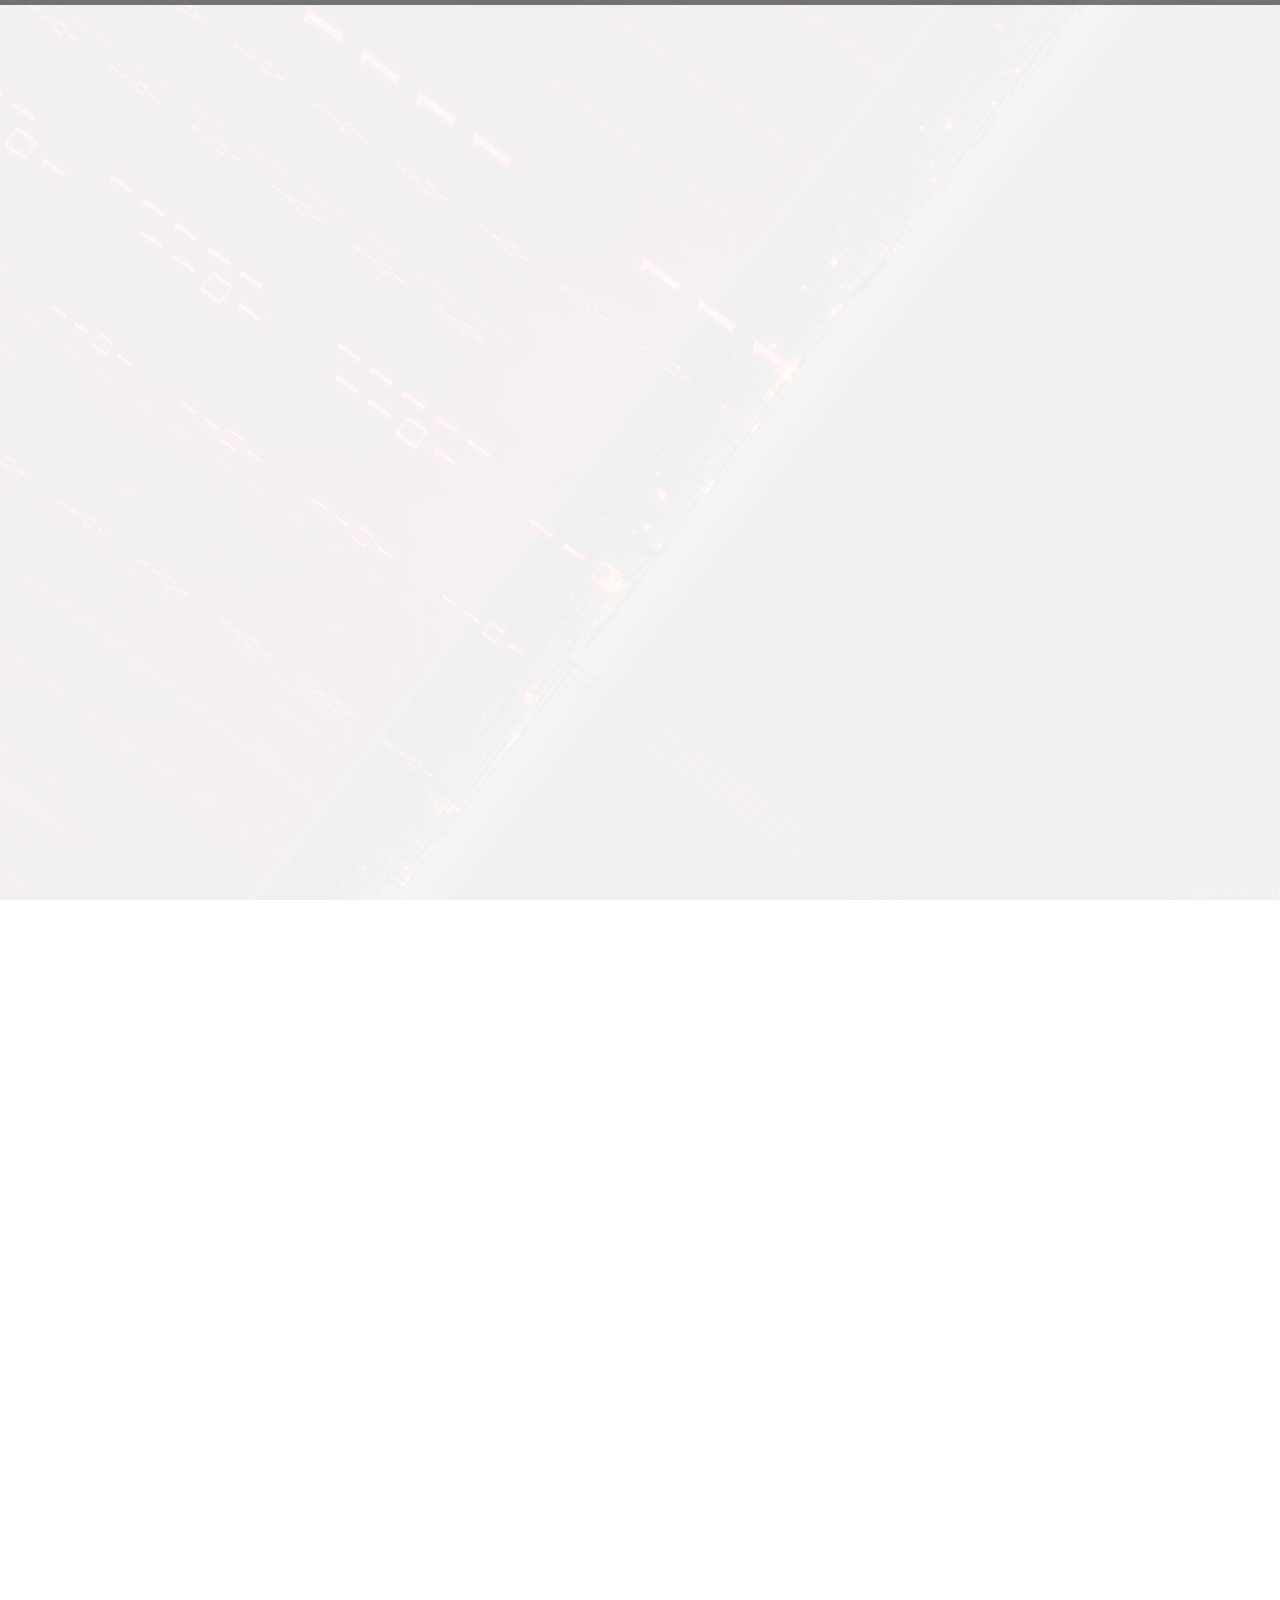
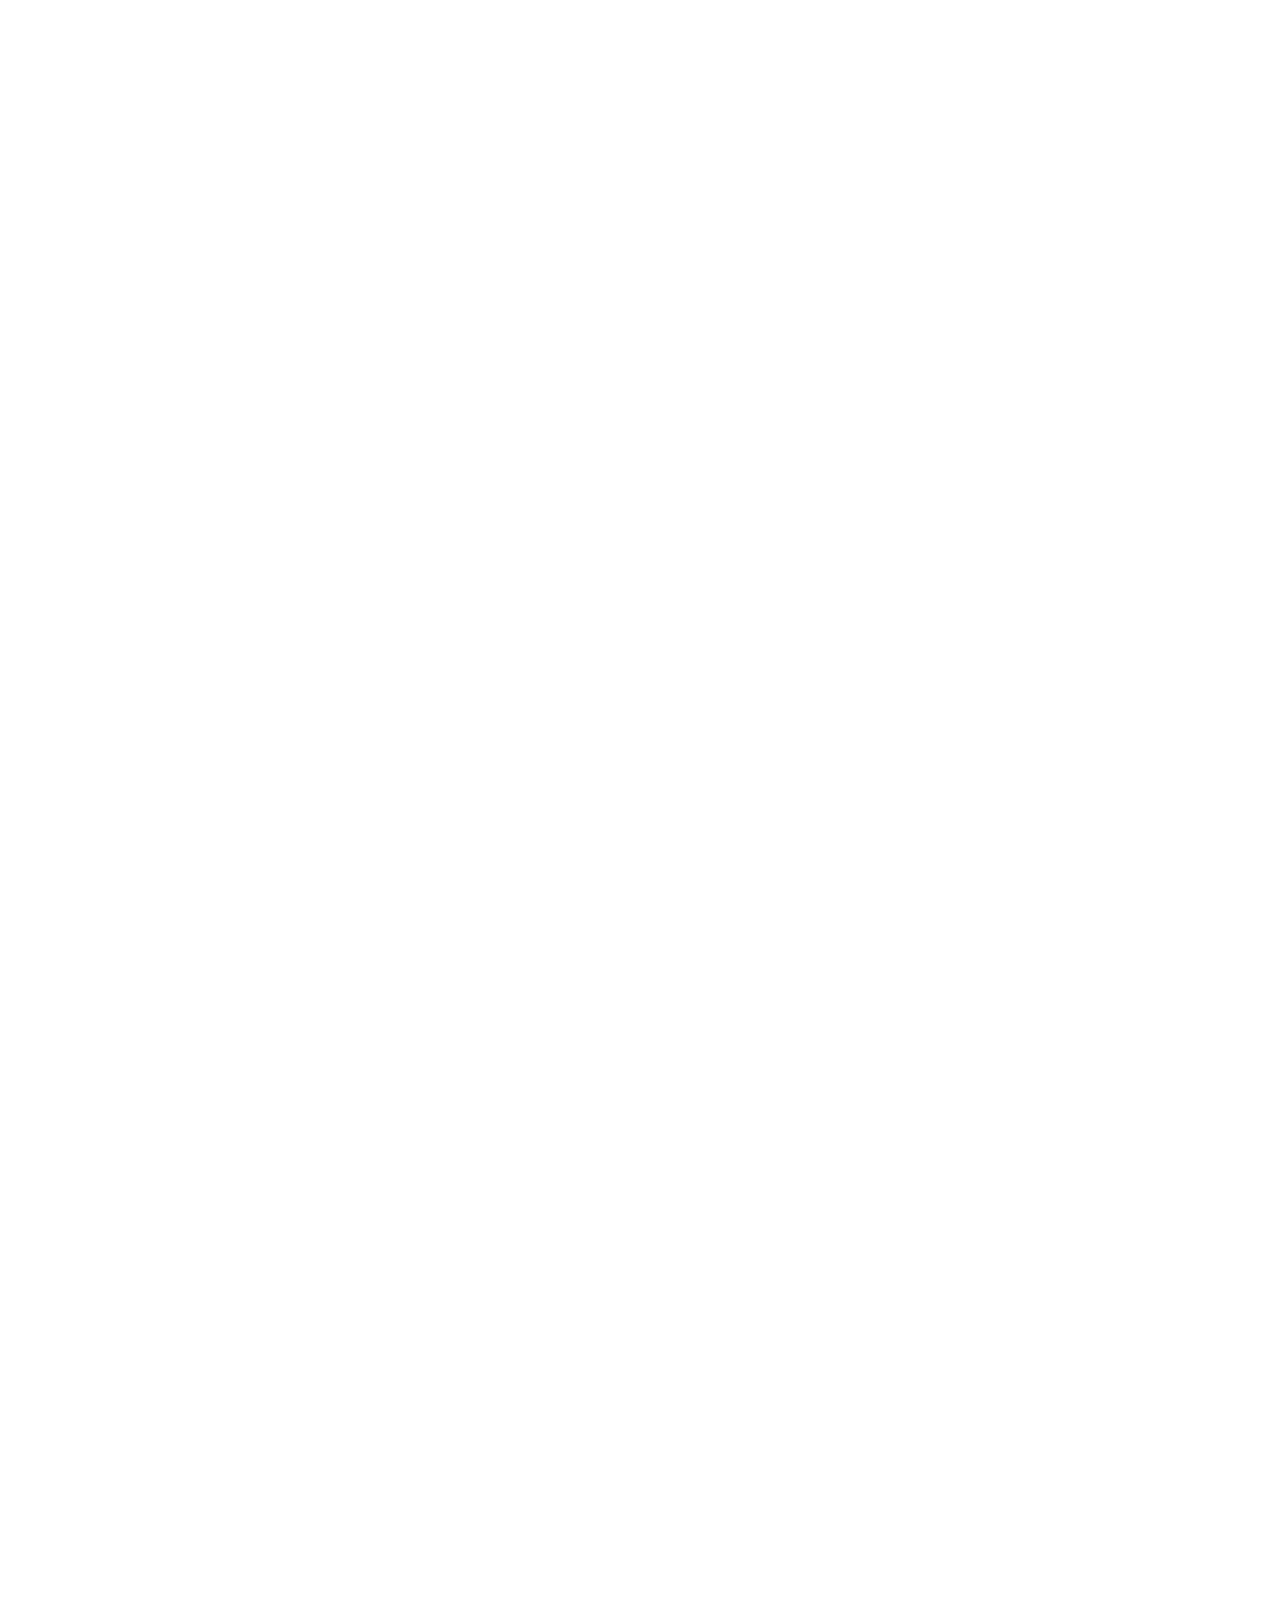
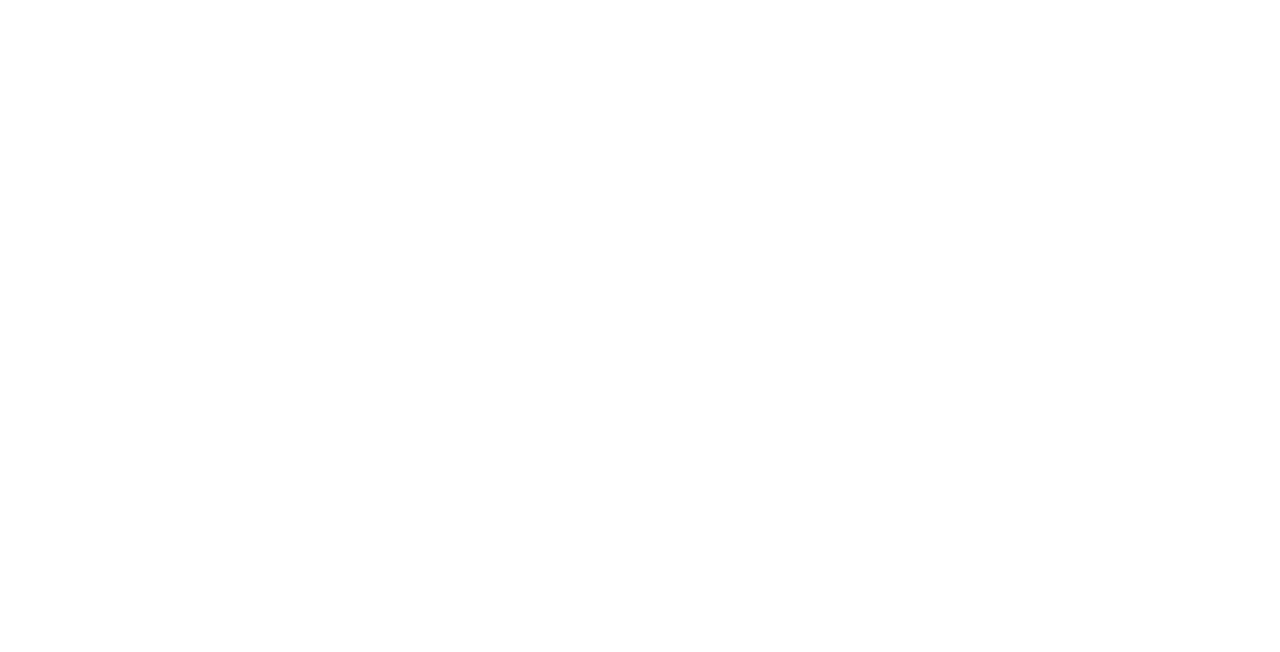
==== commit ea694ea0: "Update index.html" ====
--- a/index.html
+++ b/index.html
@@ -54,7 +54,7 @@
                                 <li><a data-scroll href="#skill_sec"></a><span>Skills</span></li>
                                 <li><a data-scroll href="#edu_sec"></a><span>Edu</span></li>
                                 <li><a data-scroll href="#work_sec"></a><span>Activities</span></li>
-                                <li><a data-scroll href="#contact_sec"></a><span>Liên hệ</span></li>
+                                <li><a data-scroll href="#contact_sec"></a><span>Contact</span></li>
                             </ul>
                         </div>
                     </nav>
@@ -298,42 +298,11 @@
                         <section id="contact_sec"  class="col-lg-10 col-md-11 col-sm-11 center-div contact-wrap  sec-pad-top sec-pad-bottom-sm">
                             <h6>Liên hệ</h6>
                             <div data-ng-controller="ContactController" class="align-center wow fadeInUp" data-wow-duration=".4s">
-                                <h3>Hello <span  data-ng-bind="formData.inputName||'friend'"></span>, rất vui khi bạn liên hệ.</h3>
-                                <div>
-                                    <form data-ng-submit="submit(contactform, $event)"  name="contactform"  method="post" class="row form-horizontal" role="form">
-                                        <div class="form-group input--hoshi col-sm-6" data-ng-class="{ 'has-error': contactform.inputName.$invalid && submitted }">
-                                            <div class="input-wrap">
-                                                <input autocomplete="off" data-ng-model="formData.inputName" type="text" class="form-control input__field input input__field--hoshi" id="inputName" name="inputName" placeholder="Name" required>
-                                                <label class="input__label input__label input__label--hoshi input__label--hoshi-color-1 input__label--hoshi input__label--hoshi-color-1" ></label>
-                                            </div>	
-                                        </div>
-                                        <div class="form-group  input--hoshi col-sm-6" data-ng-class="{ 'has-error': contactform.inputEmail.$invalid && submitted }">
-                                            <div class="input-wrap">
-                                                <input autocomplete="off" data-ng-model="formData.inputEmail" type="email" class="form-control input input__field input__field--hoshi" placeholder="Email" id="inputEmail" name="inputEmail" required>
-                                                <label class="input__label input__label--hoshi input__label--hoshi-color-1"></label>
-                                            </div>	
-                                        </div>
-                                        <div class="form-group  input--hoshi col-sm-12" data-ng-class="{ 'has-error': contactform.inputMessage.$invalid && submitted }">
-                                            <div class="input-wrap">
-                                                <textarea data-ng-model="formData.inputMessage" class="form-control input input__field input__field--hoshi" rows="4" id="inputMessage" name="inputMessage" placeholder="message" required></textarea>
-                                                <label class="input__label input__label--hoshi input__label--hoshi-color-1"></label>
-                                            </div>	
-                                        </div>
-                                        <div class="form-group col-sm-12">
-                                            <div class="align-center">
-                                                <button type="submit" class="btn btn-default" data-ng-disabled="submitButtonDisabled">
-                                                    <span class="mask"></span>
-                                                    <span>send message</span>
-                                                </button>
-                                            </div>
-                                        </div>
-                                    </form>
-                                    <p data-ng-class="result">{{ resultMessage }}</p>
-                                </div>
-                            </div>
-
+                                <h3>Bạn có thể liên hệ trực tiếp với mình:</h3>
+                            </div>
                             <div class="email-direct">
-                                <p class="wow fadeInRight" data-wow-duration=".4s">Hoặc bạn có thể gửi trực tiếp qua <a href="mailto:xyz@example.com">tvtien2k@gmail.com</a></p>
+                                <p class="wow fadeInRight" data-wow-duration=".4s">Email: <a href="mailto:tvtien2k@example.com">tvtien2k@gmail.com</a></p>
+                                <p class="wow fadeInRight" data-wow-duration=".4s">Facebook: <a href="https://www.facebook.com/tvtien11">fb.com/tvtien11</a></p>
                             </div>
                         </section>
                         <!--Contact Sec-->
@@ -362,7 +331,7 @@
                                     <div class="goto-top text-right float-right">
                                         <a data-scroll href="#body">
                                             <span data-hover="top">
-                                                top
+                                                Top
                                             </span>
                                         </a>
                                     </div>
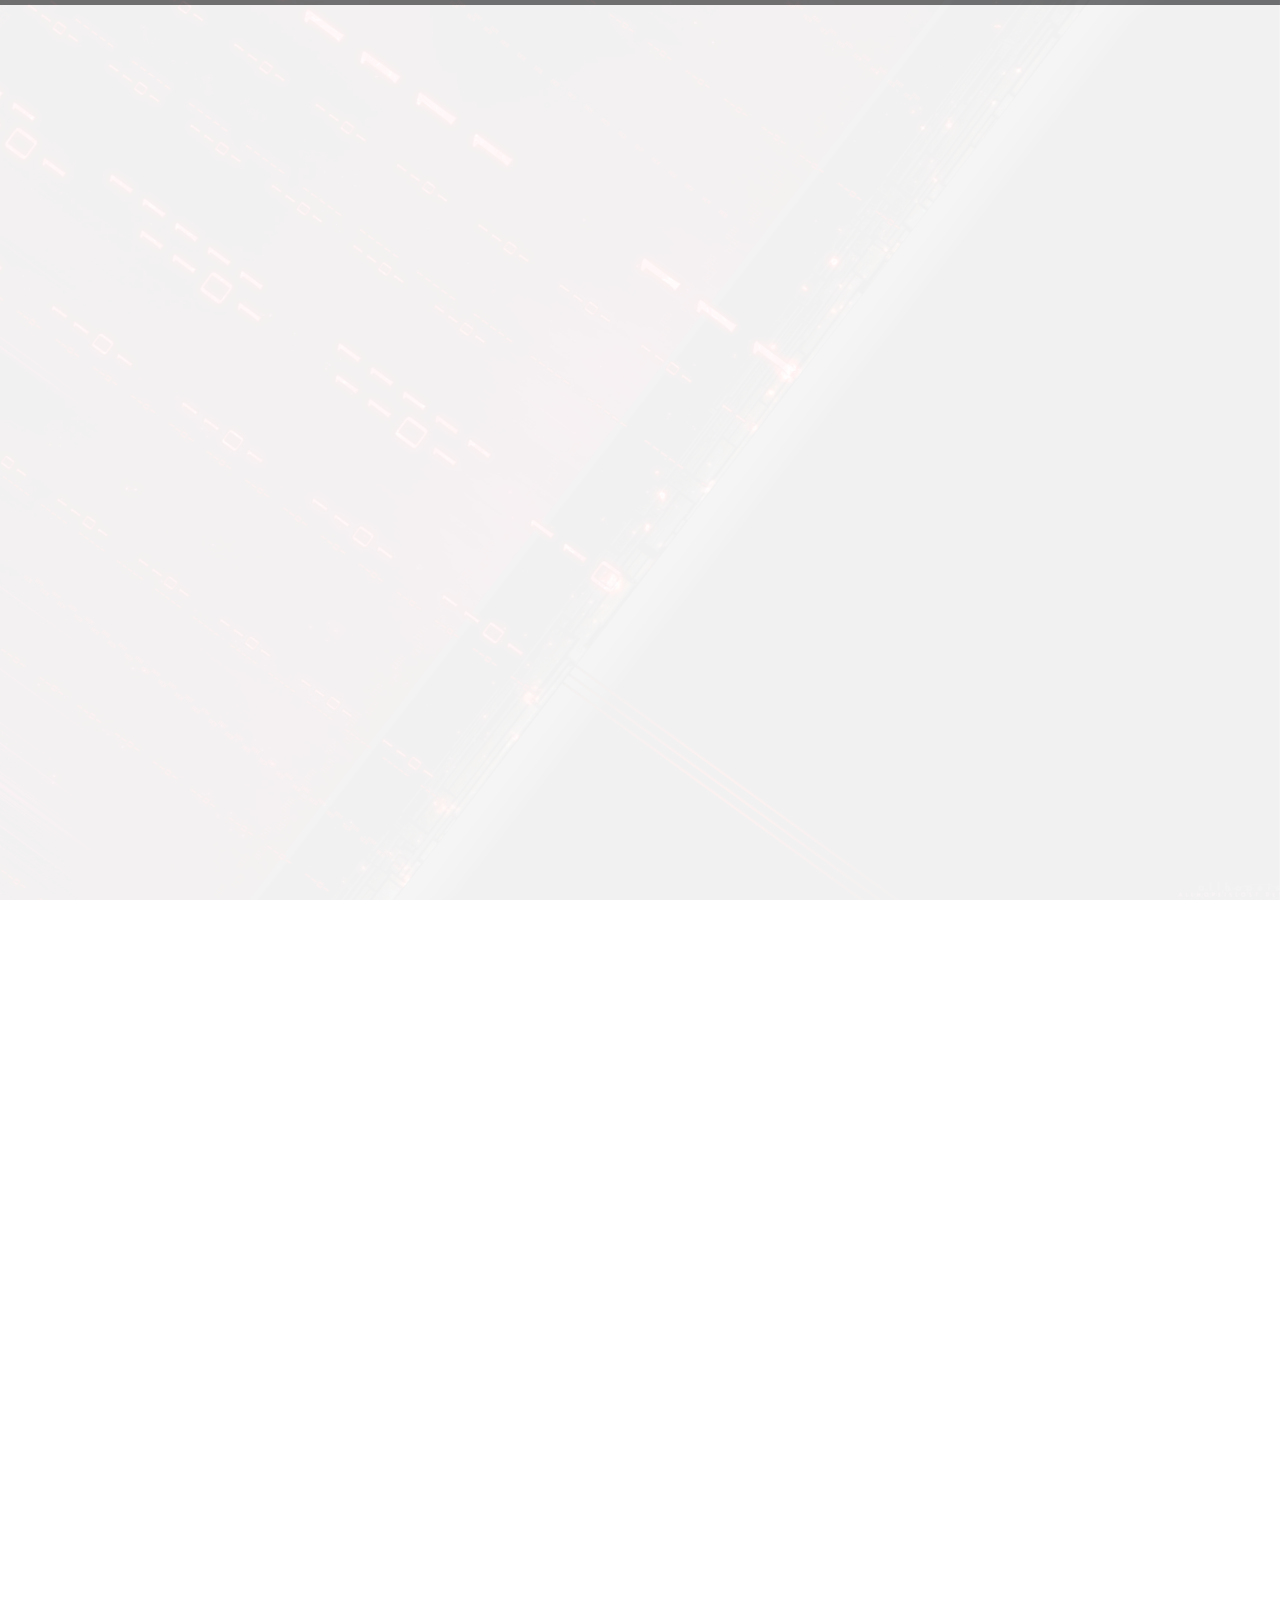
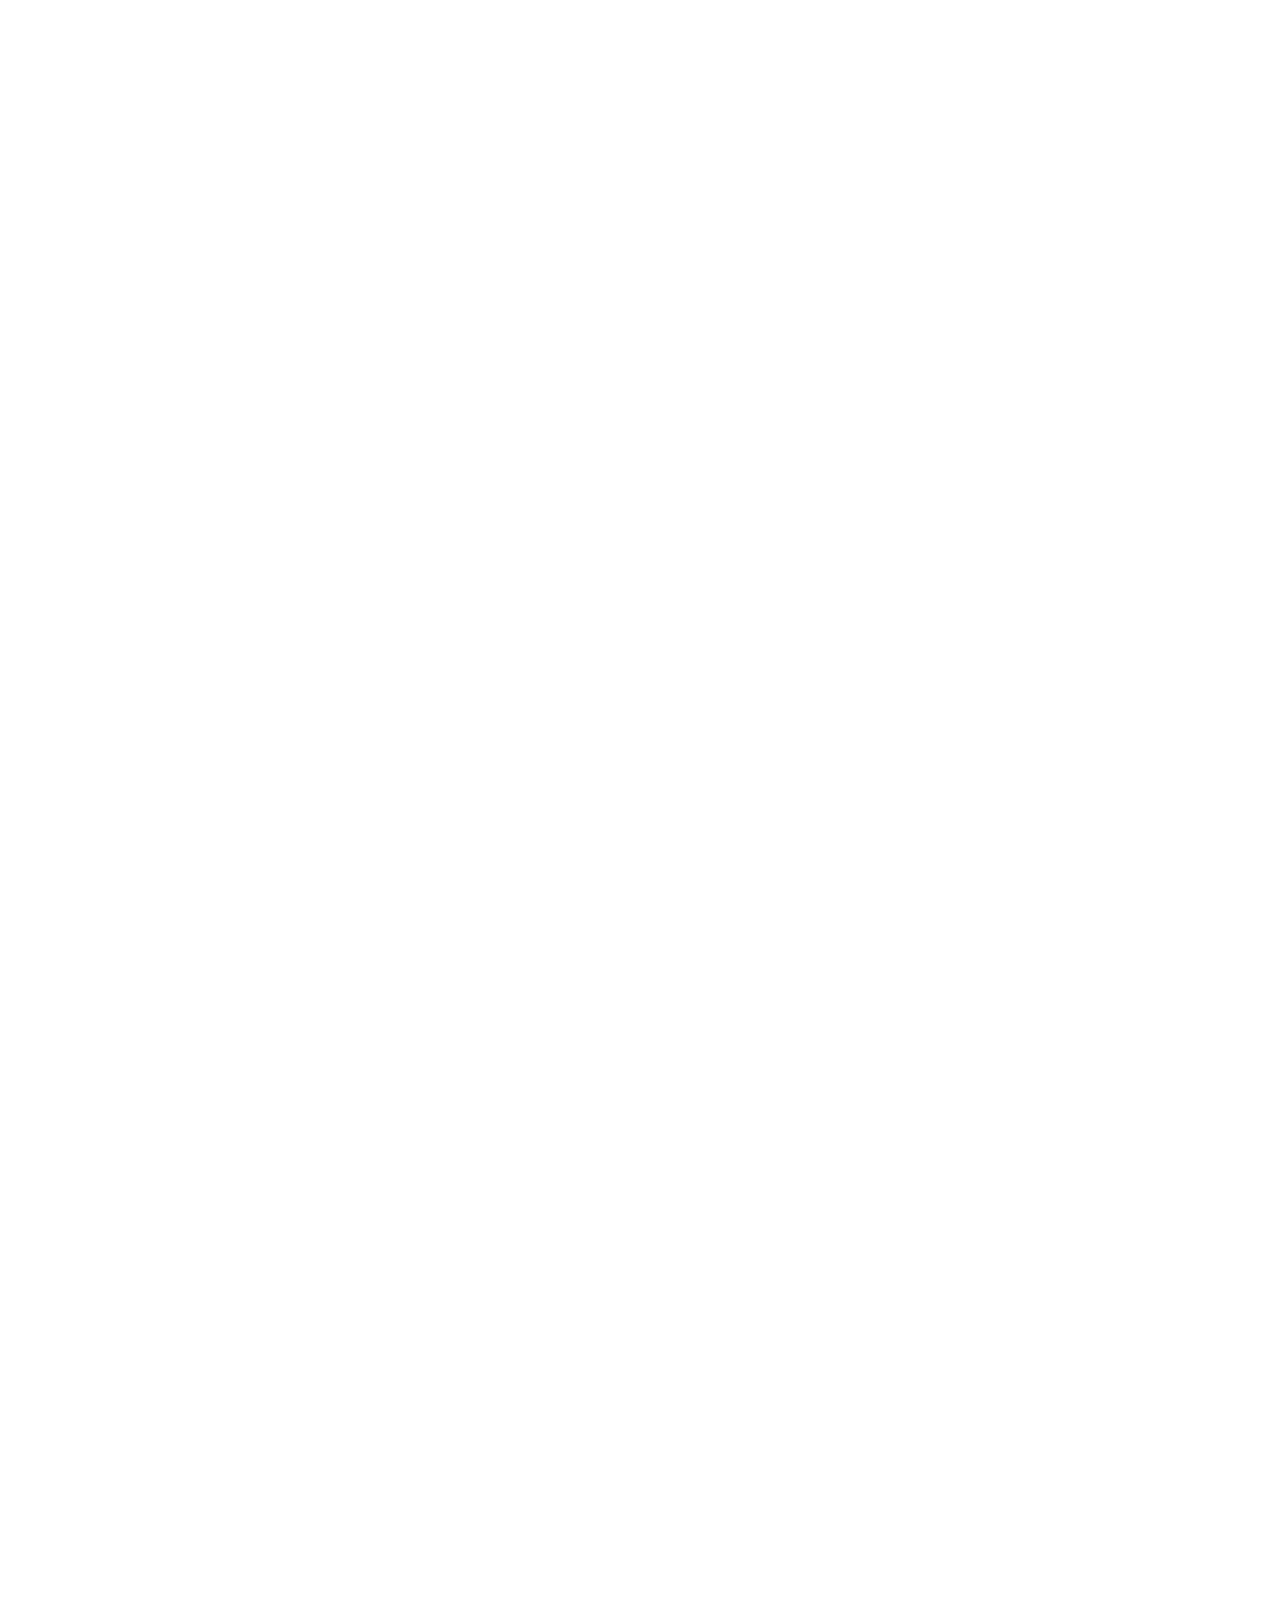
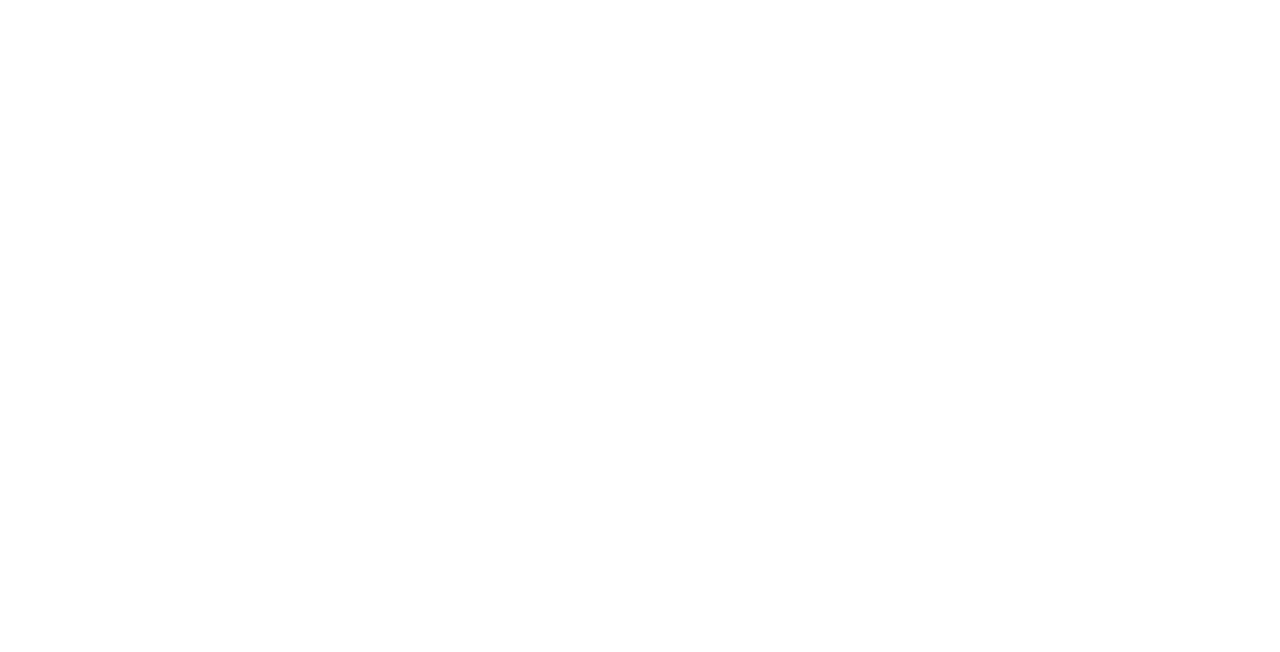
==== commit bcd2c095: "Update index.html" ====
--- a/index.html
+++ b/index.html
@@ -76,7 +76,7 @@
                             </div>	
 
                             <div class="float-right social-download-wrap">
-                                <a href="#" class="btn btn-default float-left">
+                                <a href="https://drive.google.com/file/d/1uJiylOYW3nqMelLmwTqOEbaUYn5lRIFQ/view?usp=sharing" class="btn btn-default float-left">
                                     <span class="mask"></span>
                                     <span class="btn-label">
                                         <b>Download CV</b>
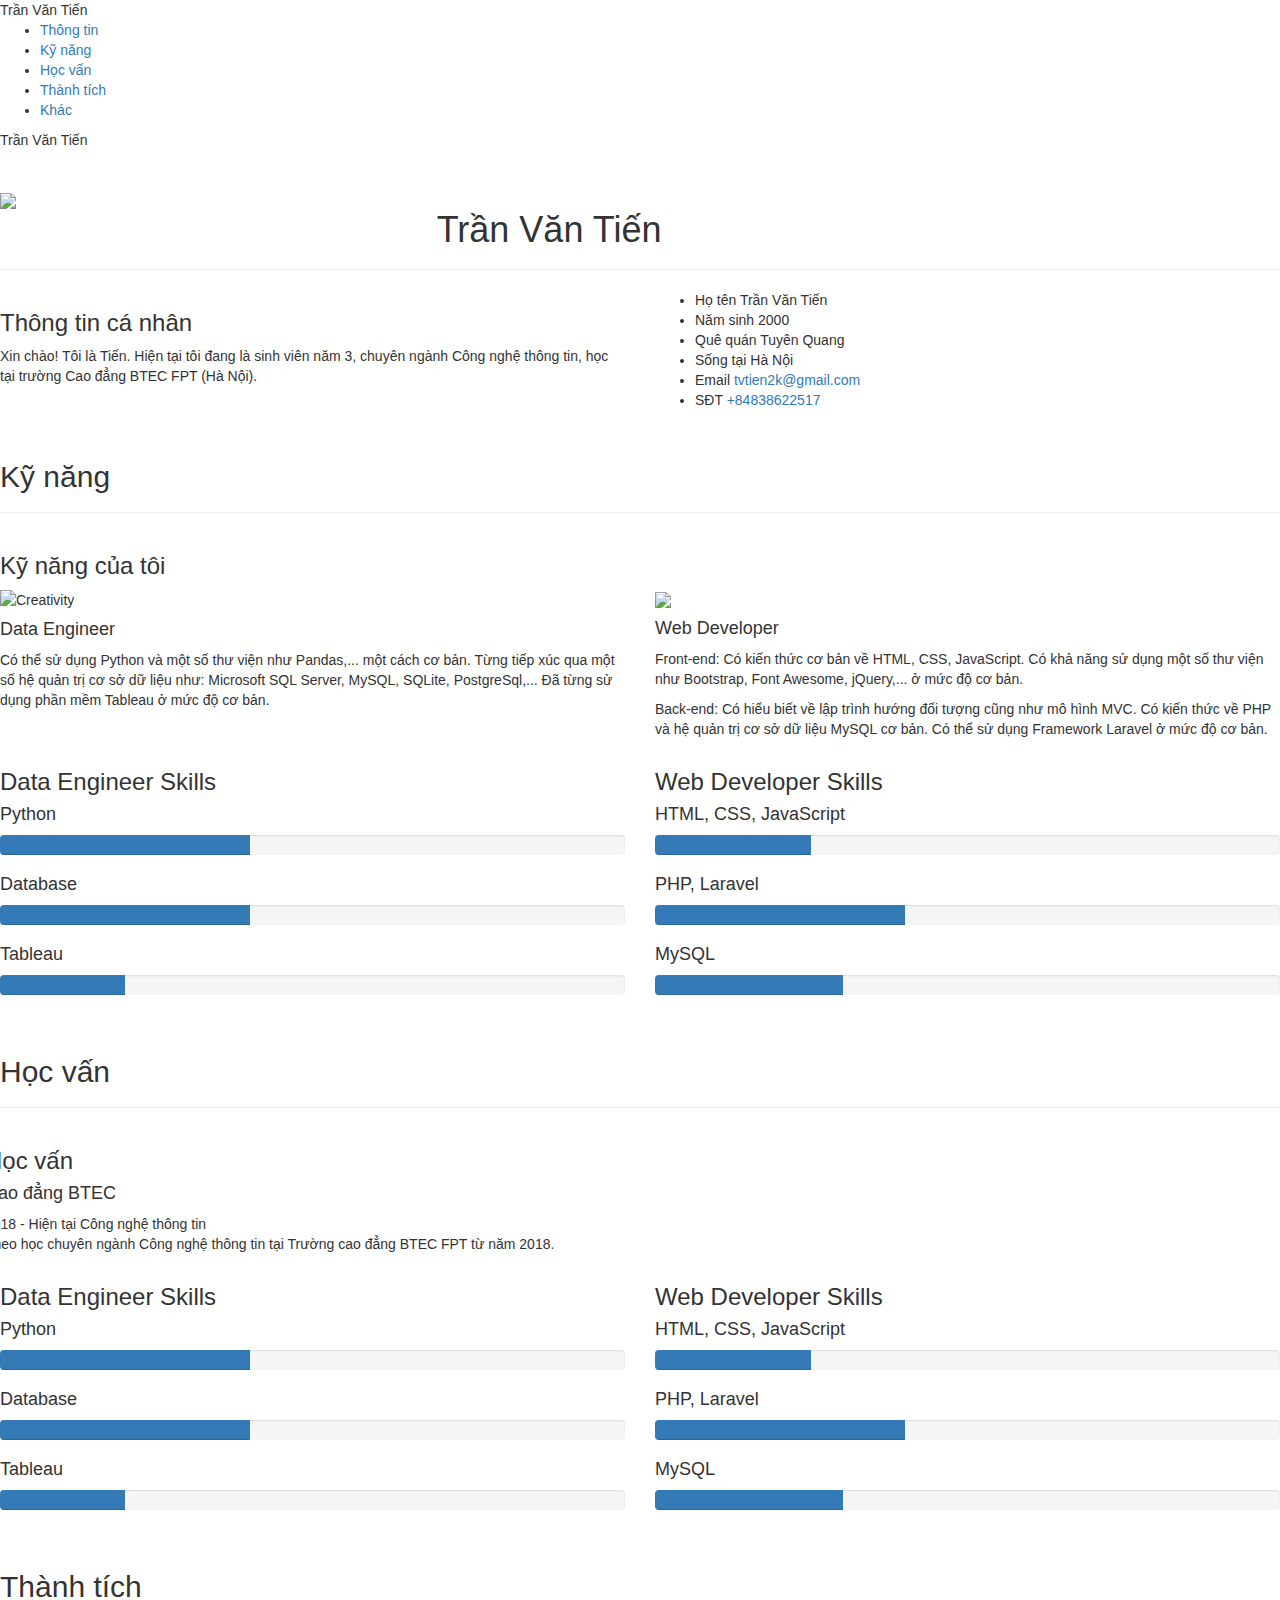
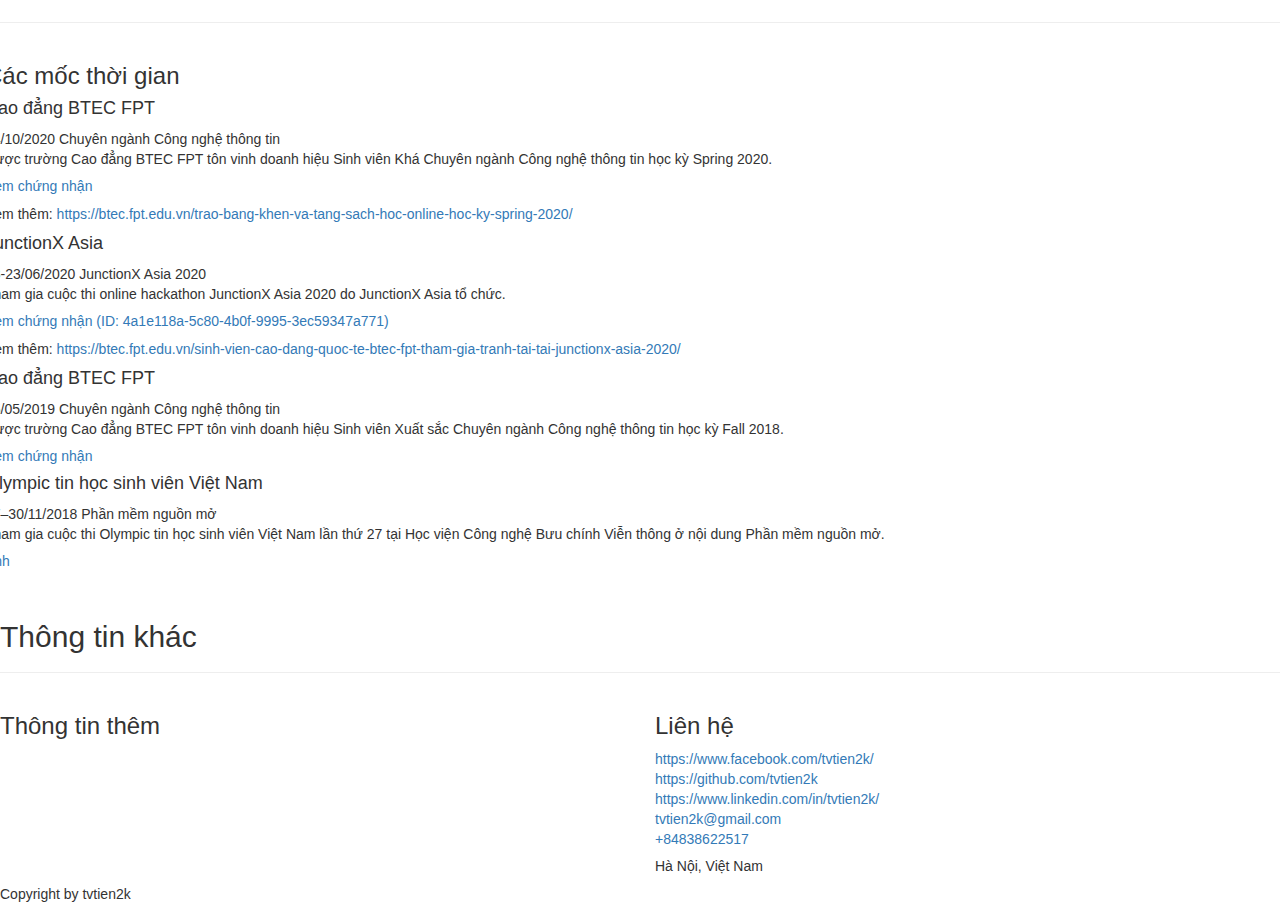
==== commit 91a86e18: "update" ====
--- a/index.html
+++ b/index.html
@@ -1,374 +1,613 @@
 <!DOCTYPE html>
-<html lang="en" class="no-js">
-    <head>
-        <meta charset="UTF-8" />
-        <meta name="viewport" content="width=device-width, initial-scale=1.0, maximum-scale=1.0, user-scalable=no" />
-        <title>CV Tien Tran</title>
-        <meta name="description" content="Eric - CV / Resume / Personal Website Template by Hencework" />
-        <meta name="keywords" content="eric, responsive resume template, cv template, multipurpose, responsive template, vcard, html5 template, templatemonster, bootstrap, html5, creative, landing page, sass, clean, design, modern, angular js" />
-        <meta name="author" content="Hencework"/>
-
-        <!--Favicon-->
-        <link rel="shortcut icon" href="favicon.ico">
-        <link rel="icon" href="favicon.ico" type="image/x-icon">
-
-        <!--Fonts - changed to Source Code Pro-->
-        <link href='https://fonts.googleapis.com/css?family=Poppins:300,400,500,600,700' rel='stylesheet' type='text/css'>
-
-        <!--CSS-->
-        <link rel="stylesheet" type="text/css" href="css/style.css" />
-    </head>
-
-    <body id="body" data-ng-app="contactApp">
-
-        <!--Fixed Bg Image-->
-        <div class="fixed-bg"></div>
-        <div class="fixed-bg-overlay"></div>
-        <!--/Fixed Bg Image-->
-
-        <!--Preloader-->
-        <div id="pre_load" class="preloader-it">
-            <div id="la_anim" class="la-anim-1"></div>
+<html lang="vi" class="no-js">
+<head>
+    <meta charset="UTF-8"/>
+    <meta http-equiv="X-UA-Compatible" content="IE=edge">
+    <title>Tran Van Tien</title>
+    <meta name="viewport" content="width=device-width, initial-scale=1, maximum-scale=1"/>
+    <meta name="description" content="Tran Van Tien"/>
+    <meta name="keywords" content="tran van tien"/>
+    <meta name="author" content="tvtien2k"/>
+    <link rel="shortcut icon" href="favicon.ico">
+
+    <link href="https://cdn.jsdelivr.net/npm/bootstrap@5.0.0-beta1/dist/css/bootstrap.min.css" rel="stylesheet"
+          integrity="sha384-giJF6kkoqNQ00vy+HMDP7azOuL0xtbfIcaT9wjKHr8RbDVddVHyTfAAsrekwKmP1" crossorigin="anonymous">
+    <link rel="stylesheet" href="css/bootstrap.min.css" type="text/css">
+    <link rel="stylesheet" href="css/normalize.css" type="text/css">
+    <link rel="stylesheet" href="css/animate.css" type="text/css">
+    <link rel="stylesheet" href="css/transition-animations.css" type="text/css">
+    <link rel="stylesheet" href="css/owl.carousel.css" type="text/css">
+    <link rel="stylesheet" href="css/magnific-popup.css" type="text/css">
+    <link rel="stylesheet" href="css/main.css" type="text/css">
+
+    <script src="js/jquery-2.1.3.min.js"></script>
+    <script src="js/modernizr.custom.js"></script>
+</head>
+
+<body class="material-template">
+<!-- Loading animation -->
+<div class="preloader">
+    <div class="preloader-animation">
+        <div class="preloader-spinner">
         </div>
-        <!--/Preloader-->
-
-        <!--Container-->
-        <div class="container-fluid">
-            <div class="row">
-                <div id="vertical_nav_wrap" class="col-lg-4 col-xs-12 pad-zero vertical-nav-wrap">
-
-                    <!--Navigation-->
-                    <nav class="navbar navbar-default vertical-nav" role="navigation">
-                        <div class="navbar-header">
-                            <button type="button" class="btn btn-default navbar-toggle" data-toggle="collapse" 
-                                    data-target="#navbar_collapse">
-                                <span class="mask"></span>
-                                <span class="btn-label">
-                                    <span class="pe-7s-menu"></span>
-                                </span>
-                            </button>
-                        </div>
-                        <div class="collapse navbar-collapse" id="navbar_collapse">
-                            <ul class="nav navbar-nav">
-                                <li><a data-scroll href="#body"></a><span>Introduce</span></li>
-                                <li><a data-scroll href="#skill_sec"></a><span>Skills</span></li>
-                                <li><a data-scroll href="#edu_sec"></a><span>Edu</span></li>
-                                <li><a data-scroll href="#work_sec"></a><span>Activities</span></li>
-                                <li><a data-scroll href="#contact_sec"></a><span>Contact</span></li>
-                            </ul>
-                        </div>
-                    </nav>
-                    <!--/Navigation-->
-
-                </div>
-
-                <div class="col-lg-8 col-xs-12 pad-zero">
-
-                    <!--Header-->
-                    <header>
-                        <div class="header-wrap col-lg-10 center-div">
-                            <div class="float-left name">
-                                <a data-scroll href="#body">
-                                    <span>
-                                        Home
-                                    </span>
-                                </a>	
-                            </div>	
-
-                            <div class="float-right social-download-wrap">
-                                <a href="https://drive.google.com/file/d/1uJiylOYW3nqMelLmwTqOEbaUYn5lRIFQ/view?usp=sharing" class="btn btn-default float-left">
-                                    <span class="mask"></span>
-                                    <span class="btn-label">
-                                        <b>Download CV</b>
-                                        <span class="icon pe-7s-download"></span>
-                                    </span>
-                                </a>
-                            </div>	
-                        </div>
-                        <div class="clearfix"></div>
-                    </header>
-                    <!--/Header-->
-
-                    <!--Main Content-->
-                    <div id="main_content" class="content-block margin-top-150 margin-top-sm-70 margin-top-xs-50">
-
-                        <!--Introduction Sec-->
-                        <section id="intro_content_sec"  class="col-lg-10 col-md-11 col-sm-11 center-div intro-content-wrap sec-pad">
-                            <div class="person-img margin-bottom-xs"></div>
-                            <h1>
-                                Xin chào!<span id="typed"></span>
-                            </h1>
-                            <h6>
-                                Giới thiệu
-                            </h6>
-                            <p class="pad-bottom-35 wow fadeInUp" data-wow-duration=".6s">
-                                Hiện tại, mình đang là sinh viên <a href="http://btec.fpt.edu.vn/" class="goto-social" target="_blank">Trường CĐ BTEC FPT,</a> theo học Chuyên ngành <a class="goto-social" target="_blank">Công nghệ thông tin.</a>
-                            </p>
-                            <p class="pad-bottom-35 wow fadeInUp" data-wow-duration=".6s">
-                                Là một người yêu thích công nghệ, mình có sở thích vọc vạch, tìm hiểu một số thứ (vân vân và mây mây các thứ về lập trình) trên Internet (bởi vì không ai đánh thuế về việc search google mà -.-).
-                            </p>
-                            <p class="wow fadeInUp" data-wow-duration=".4s">
-                                À à, bạn cũng có thể ghé qua <a class="goto-social" href="https://github.com/tvtien2k" target="_blank">Github</a> để xem qua 1 số <a class="goto-social" target="_blank">Project</a> của mình nha (vì kinh nghiệm không nhiều nên có thể hơi khoai).
-                            </p>
-                        </section>
-                        <!--/Introduction Sec-->
-
-                        <hr class="separater-hr"/>
-
-                        <!--Skills Sec-->
-                        <section id="skill_sec"  class="col-lg-10 col-md-11 col-sm-11 center-div skills-wrap  sec-pad-top sec-pad-bottom-xs">
-                            <h6>Kỹ năng mềm</h6>
-                            <p class="wow fadeInUp" data-wow-duration=".4s">
-                                Theo cảm nhận của chính cá nhân mình và cũng như những người xung quanh mình nhận xét thì mình xin mạnh dạn tự chấm điểm cho bản thân như sau (cái này thì tương đối thôi, không hoàn toàn chính xác 100% nha):
-                            </p>
-                            <div class="row margin-top-40">
-                                <div class="col-sm-5 margin-bottom-sm">
-                                    <span class="progress-cat">Teamwork</span>
-                                    <div class="progress-bar-graph"> 
-                                        <div class="progress-bar-wrap">
-                                            <div class="bar-wrap">
-                                                <span data-width="70">
-                                                    <strong><i>70</i>%</strong>
-                                                </span>
-                                            </div>
-                                        </div>
-                                    </div>
-                                </div>
-                                <div class="col-sm-offset-1 col-sm-5 margin-bottom-sm">
-                                    <span class="progress-cat">English</span>
-                                    <div class="progress-bar-graph"> 
-                                        <div class="progress-bar-wrap">
-                                            <div class="bar-wrap">
-                                                <span data-width="50">
-                                                    <strong><i>50</i>%</strong>
-                                                </span>
-                                            </div>
-                                        </div>	
-                                    </div>
-                                </div>
-                                <div class="clearfix"></div>
-                            </div>
-                        </section>
-                        <!--/Skills Sec-->
-
-                        <hr class="separater-hr"/>
-
-                        <!--Experience Sec-->
-                        <section id="exp_sec"  class="col-lg-10 col-md-11 col-sm-11 center-div experience-wrap  sec-pad">
-                            <h6>Chuyên ngành</h6>
-                            <div class="exp-timeline-wrap">
-                                <div class="row exp-timeline timeline-active">
-                                    <div class="col-xs-2">
-                                        <div class="timeline-st"></div>
-                                    </div>
-                                    <div class="col-xs-10 exp-content-wrap">
-                                        <div class="row">
-                                            <div class="wow fadeInRight" data-wow-duration=".4s" data-wow-delay="0s">
-                                                <div class="col-sm-3 duration"><span>Web</span></div>
-                                                <div class="col-sm-9">
-                                                    <p class="job-summary p-small">Hiểu biết cơ bản về Web, có kiến thức cơ bản về HTML, CSS, JS, PHP và một số Framework thường dùng. Biết sơ qua về MySQL.</p>
-                                                </div>
-                                            </div>
-                                        </div>
-                                    </div>
-                                </div>
-                                <div class="row exp-timeline">
-                                    <div class="col-xs-2">
-                                        <div class="timeline-st"></div>
-                                    </div>
-                                    <div class="col-xs-10 exp-content-wrap">
-                                        <div class="row">
-                                            <div class="wow fadeInRight" data-wow-duration=".4s" data-wow-delay="0.2s">
-                                                <div class="col-sm-3 duration"><span>App</span></div>
-                                                <div class="col-sm-9">
-                                                    <p class="job-summary p-small">Có hiểu biết cơ bản về C#, Winform, MS SQL Sever. Có khả năng xây dựng các app quản lý cơ bản.</p>
-                                                </div>
-                                            </div>
-                                        </div>
-                                    </div>
-                                </div>
-                                <div class="row exp-timeline">
-                                    <div class="col-xs-2">
-                                        <div class="timeline-st"></div>
-                                    </div>
-                                    <div class="col-xs-10 exp-content-wrap">
-                                        <div class="row">
-                                            <div class="wow fadeInRight" data-wow-duration=".4s" data-wow-delay="0.4s">
-                                                <div class="col-sm-3 duration"><span>Network</span></div>
-                                                <div class="col-sm-9">
-                                                    <p class="job-summary p-small">Cái này thì chỉ biết sơ qua thôi.</p>
-                                                </div>
-                                            </div>
-                                        </div>
-                                    </div>
-                                </div>
-                            </div>
-                        </section>
-                        <!--/Experience Sec-->
-
-                        <hr class="separater-hr"/>
-
-                        <!--Qualfication Sec-->
-                        <section id="edu_sec"  class="col-lg-10 col-md-11 col-sm-11 center-div education-wrap  sec-pad">
-                            <h6>Học tập</h6>
-                            <p class="wow fadeInUp" data-wow-duration=".4s">
-                                Cùng với sự yêu thích công nghệ, mình đã bắt đầu theo đuổi ước mơ tại trường Trường CĐ BTEC FPT, bên cạnh đó mình còn tham gia một số khóa học (online và học trực tiếp tại trung tâm) cũng như tự tìm tòi để nâng cao kiến thức chuyên ngành của mình (mình thấy việc tự học vẫn là quan trọng nhất).
-                            </p>
-                            <div class="qualfication-wrap">
-                                <div class="qualfication first-row wow fadeInUp" data-wow-duration=".4s">
-                                    <div class="col-sm-1">
-                                        <span class="row-count"><span>1</span></span>
-                                    </div>
-                                    <div class="col-sm-3">
-                                        <span class="yr-pers vertical-align-pad">2018 - Hiện tại</span>
-                                    </div>
-                                    <div class="col-sm-2">
-                                        <span class="insti vertical-align-pad">BTEC FPT</span>
-                                    </div>
-                                    <div class="col-sm-6">
-                                        <span class="vertical-align-pad">
-                                            Theo học tại trường CĐ BTEC FPT từ tháng 7 năm 2018. Từng tham gia cuộc thi olympic tin học sinh viên Việt Nam 2018. Hiện tại vẫn đang là sinh viên chuyên ngành CNTT tại trường.
-                                        </span>
-                                    </div>
-                                </div>
-                                <div class="qualfication wow fadeInUp" data-wow-duration=".4s">
-                                    <div class="col-sm-1">
-                                        <span class="row-count"><span>2</span></span>
-                                    </div>
-                                    <div class="col-sm-3">
-                                        <span class="yr-pers vertical-align-pad">2015 - 2018</span>
-                                    </div>
-                                    <div class="col-sm-2">
-                                        <span class="insti vertical-align-pad">THPT</span>
-                                    </div>
-                                    <div class="col-sm-6">
-                                        <span class="vertical-align-pad">
-                                            Thời gian này thì không có cái gì để "chém" cả -.-
-                                        </span>
-                                    </div>
-                                </div>
-
-                            </div>
-                        </section>
-                        <!--/Qualfication Sec-->
-
-                        <hr class="separater-hr"/>
-
-                        <!--Work Sec-->
-                        <section id="work_sec"  class="col-lg-10 col-md-11 col-sm-11 center-div skills-wrap  sec-pad">
-                            <h6>Hoạt động</h6>
-
-                            <div id="portfolio-wrap" class="padding-sec-lg">
-                                <ul id="portfolio" class="auto-construct  project-gallery" data-col="2">
-                                    <li  class="item"   data-src="img/mock1.jpg" data-sub-html="<p>Các hoạt động của trường</p>" >
-                                        <a href="">
-                                            <img class="img-responsive" src="img/mock1.jpg"  alt="Image description" />
-                                            <span class="hover-cap">BTEC FPT</span>
-                                        </a>
-                                    </li>
-                                    <li  class="item"   data-src="img/mock2.jpg" data-sub-html="<p>Giấy chứng nhận sinh viên xuất sắc.</p>" >
-                                        <a href="">
-                                            <img class="img-responsive" src="img/mock2.jpg"  alt="Image description" />
-                                            <span class="hover-cap">BTEC FPT</span>
-                                        </a>
-                                    </li>
-                                    <li class="item" data-src="img/mock3.jpg" data-sub-html="<p>Cuộc thi olympic tin học sinh viên Việt Nam 2018</p>">
-                                        <a href="">
-                                            <img class="img-responsive" src="img/mock3.jpg"  alt="Image description" />
-                                            <span class="hover-cap">OLYMPIC TIN HỌC</span>
-                                        </a>
-                                    </li>
-
-                                </ul>
-                                <!-- Hidden video div -->
-                                <div style="display:none;" id="video1">
-                                    <video class="lg-video-object lg-html5 video-js vjs-default-skin" controls preload="none">
-                                        <source src="videos/video1.mp4" type="video/webm">
-                                        <source src="videos/video1.webm" type="video/webm">
-                                        Your browser does not support HTML5 video.
-                                    </video>
-                                </div>
-                            </div>
-                        </section>
-                        <!--/Work Sec-->
-
-                        <hr class="separater-hr"/>
-
-                        <!--Contact Sec-->
-                        <section id="contact_sec"  class="col-lg-10 col-md-11 col-sm-11 center-div contact-wrap  sec-pad-top sec-pad-bottom-sm">
-                            <h6>Liên hệ</h6>
-                            <div data-ng-controller="ContactController" class="align-center wow fadeInUp" data-wow-duration=".4s">
-                                <h3>Bạn có thể liên hệ trực tiếp với mình:</h3>
-                            </div>
-                            <div class="email-direct">
-                                <p class="wow fadeInRight" data-wow-duration=".4s">Email: <a href="mailto:tvtien2k@example.com">tvtien2k@gmail.com</a></p>
-                                <p class="wow fadeInRight" data-wow-duration=".4s">Facebook: <a href="https://www.facebook.com/tvtien11">fb.com/tvtien11</a></p>
-                            </div>
-                        </section>
-                        <!--Contact Sec-->
-
-                        <hr class="separater-hr"/>
-
-                        <!--Footer-->
-                        <footer class="col-lg-10 col-md-11 col-sm-11 center-div contact-wrap  sec-pad">
-                            <div class="row">
-                                <div class="col-sm-6 available-wrap">
-                                    <span class="available-pointer"></span>
-                                    <span class="available-tag">Cảm ơn đã ghé thăm.</span>
-                                </div>
-                                <div class="col-sm-6">
-                                    <div class="social-icons-wrap float-right">
-                                        <!--Social Icons-->
-                                        <ul class="social-icons float-right">
-                                            <li>
-                                                <a href="https://www.facebook.com/tvtien11" class="social-icon">
-                                                    <span class="fa" data-hover="&#xf09a;">&#xf09a;</span>
+    </div>
+</div>
+<!-- /Loading animation -->
+
+<div id="page" class="page">
+    <!-- Header -->
+    <header id="site_header" class="header mobile-menu-hide">
+        <div class="header-content">
+            <div class="site-title-block mobile-hidden">
+                <div class="site-title">Trần Văn <span>Tiến</span></div>
+            </div>
+
+            <!-- Navigation -->
+            <div class="site-nav">
+                <!-- Main menu -->
+                <ul id="nav" class="site-main-menu">
+                    <li>
+                        <a class="pt-trigger" href="#home" data-animation="62">Thông tin</a>
+                    </li>
+                    <li>
+                        <a class="pt-trigger" href="#ky-nang" data-animation="62">Kỹ năng</a>
+                    </li>
+                    <li>
+                        <a class="pt-trigger" href="#hoc-tap" data-animation="62">Học vấn</a>
+                    </li>
+
+                    <li>
+                        <a class="pt-trigger" href="#thanh-tich" data-animation="62">Thành tích</a>
+                    </li>
+                    <li>
+                        <a class="pt-trigger" href="#khac" data-animation="62">Khác</a>
+                    </li>
+                </ul>
+                <!-- /Main menu -->
+            </div>
+            <!-- Navigation -->
+        </div>
+    </header>
+    <!-- /Header -->
+
+    <!-- Mobile Header -->
+    <div class="mobile-header mobile-visible">
+        <div class="mobile-logo-container">
+            <div class="mobile-site-title">Trần Văn Tiến</div>
+        </div>
+
+        <a class="menu-toggle mobile-visible">
+            <i class="fa fa-bars"></i>
+        </a>
+    </div>
+    <!-- /Mobile Header -->
+
+    <!-- Main Content -->
+    <div id="main" class="site-main">
+        <!-- Page changer wrapper -->
+        <div class="pt-wrapper">
+            <!-- Subpages -->
+            <div class="subpages">
+
+                <section class="pt-page" data-id="home">
+                    <div class="section-inner start-page-content">
+                        <div class="page-header">
+                            <div class="row">
+                                <div class="col-sm-4 col-md-4 col-lg-4">
+                                    <div class="photo">
+                                        <img src="images/thong-tin/avatar.jpg"/>
+                                    </div>
+                                </div>
+                                <div class="col-sm-8 col-md-8 col-lg-8">
+                                    <div class="title-block">
+                                        <h1>Trần Văn Tiến</h1>
+                                        <div class="owl-carousel text-rotation">
+                                            <div class="item">
+                                                <div class="sp-subtitle">Web Developer</div>
+                                            </div>
+                                            <div class="item">
+                                                <div class="sp-subtitle">Data Engineer</div>
+                                            </div>
+                                        </div>
+                                    </div>
+                                    <div class="social-links">
+                                        <a href="https://www.facebook.com/tvtien2k/">
+                                            <i class="fa fa-facebook"></i>
+                                        </a>
+                                        <a href="https://github.com/tvtien2k">
+                                            <i class="fa fa-github"></i>
+                                        </a>
+                                        <a href="https://www.linkedin.com/in/tvtien2k/">
+                                            <i class="fa fa-linkedin"></i>
+                                        </a>
+                                        <a href="mailto:tvtien2k@gmail.com">
+                                            <i class="fa fa-envelope"></i>
+                                        </a>
+                                        <a href="tel:+84838622517">
+                                            <i class="fa fa-phone"></i>
+                                        </a>
+                                    </div>
+                                </div>
+                            </div>
+                        </div>
+                        <div class="page-content">
+                            <div class="row">
+                                <div class="col-sm-6 col-md-6 col-lg-6">
+                                    <div class="about-me">
+                                        <div class="block-title">
+                                            <h3>Thông tin <span>cá nhân</span></h3>
+                                        </div>
+                                        <p>
+                                            Xin chào! Tôi là Tiến. Hiện tại tôi đang là sinh viên năm 3, chuyên ngành
+                                            Công nghệ thông tin, học tại trường Cao đẳng BTEC FPT (Hà Nội).
+                                        </p>
+                                    </div>
+                                    <div class="social-links">
+                                        <a href="https://www.facebook.com/tvtien2k/">
+                                            <i class="fa fa-facebook"></i>
+                                        </a>
+                                        <a href="https://github.com/tvtien2k">
+                                            <i class="fa fa-github"></i>
+                                        </a>
+                                        <a href="https://www.linkedin.com/in/tvtien2k/">
+                                            <i class="fa fa-linkedin"></i>
+                                        </a>
+                                        <a href="mailto:tvtien2k@gmail.com">
+                                            <i class="fa fa-envelope"></i>
+                                        </a>
+                                        <a href="tel:+84838622517">
+                                            <i class="fa fa-phone"></i>
+                                        </a>
+                                    </div>
+                                </div>
+                                <div class="col-sm-6 col-md-6 col-lg-6">
+                                    <ul class="info-list">
+                                        <li>
+                                            <span class="title">Họ tên</span>
+                                            <span class="value">Trần Văn Tiến</span>
+                                        </li>
+                                        <li>
+                                            <span class="title">Năm sinh</span>
+                                            <span class="value">2000</span>
+                                        </li>
+                                        <li>
+                                            <span class="title">Quê quán</span>
+                                            <span class="value">Tuyên Quang</span>
+                                        </li>
+                                        <li>
+                                            <span class="title">Sống tại</span>
+                                            <span class="value">Hà Nội</span>
+                                        </li>
+                                        <li>
+                                            <span class="title">Email</span>
+                                            <span class="value">
+                                                <a href="mailto:tvtien2k@gmail.com">
+                                                    tvtien2k@gmail.com
                                                 </a>
-                                            </li>
-                                        </ul>
-                                        <!--/Social Icons-->
-                                    </div>
-                                    <div class="goto-top text-right float-right">
-                                        <a data-scroll href="#body">
-                                            <span data-hover="top">
-                                                Top
                                             </span>
-                                        </a>
-                                    </div>
-                                    <div class="copywrite-wrap text-right float-right">
-                                        <p class="copywrite">Fabricated by <b>Hencework &copy; 2017. </b>Edit by <b>Tien Tran </b>in 2019.</p>
-                                    </div>
-                                </div>	
-                            </div>	
-                        </footer>
-                        <!--/Footer-->
-
-                    </div>	
-                    <!--/Main Content-->
-
-                </div>
-            </div>	
+                                        </li>
+                                        <li>
+                                            <span class="title">SĐT</span>
+                                            <span class="value">
+                                                <a href="tel:+84838622517">
+                                                    +84838622517
+                                                </a>
+                                            </span>
+                                        </li>
+                                    </ul>
+                                </div>
+                            </div>
+                        </div>
+                    </div>
+                </section>
+
+                <section class="pt-page" data-id="ky-nang">
+                    <div class="section-inner custom-page-content">
+                        <div class="page-header color-1">
+                            <h2>Kỹ năng</h2>
+                        </div>
+                        <div class="page-content">
+                            <div class="row">
+                                <div class="col-sm-12 col-md-12">
+                                    <div class="block-title">
+                                        <h3>Kỹ năng <span>của tôi</span></h3>
+                                    </div>
+                                </div>
+                                <div class="col-sm-6 col-md-6">
+                                    <div class="service-block">
+                                        <div class="service-info">
+                                            <div class="service-image">
+                                                <img src="images/ky-nang/data-engineer_icon.png" alt="Creativity"
+                                                     class="mCS_img_loaded">
+                                            </div>
+                                            <h4>Data Engineer</h4>
+                                            <p>
+                                                Có thể sử dụng Python và một số thư viện như Pandas,... một cách cơ bản.
+                                                Từng tiếp xúc qua một số hệ quản trị cơ sở dữ liệu như: Microsoft SQL
+                                                Server, MySQL, SQLite, PostgreSql,... Đã từng sử dụng phần mềm Tableau ở
+                                                mức độ cơ bản.
+                                            </p>
+                                        </div>
+                                    </div>
+                                </div>
+                                <div class="col-sm-6 col-md-6">
+                                    <div class="service-block">
+                                        <div class="service-info">
+                                            <div class="service-image">
+                                                <img src="images/ky-nang/web_developer_icon.png"
+                                                     class="mCS_img_loaded">
+                                            </div>
+                                            <h4>Web Developer</h4>
+                                            <p>
+                                                Front-end: Có kiến thức cơ bản về HTML, CSS, JavaScript. Có khả năng sử
+                                                dụng một số thư viện như Bootstrap, Font Awesome, jQuery,... ở mức độ cơ
+                                                bản.
+                                            </p>
+                                            <p>
+                                                Back-end: Có hiểu biết về lập trình hướng đối tượng cũng như mô hình
+                                                MVC. Có kiến thức về PHP và hệ quản trị cơ sở dữ liệu MySQL cơ bản. Có
+                                                thể sử dụng Framework Laravel ở mức độ cơ bản.
+                                            </p>
+                                        </div>
+                                    </div>
+                                </div>
+                            </div>
+                            <div class="row">
+                                <div class="col-sm-6 col-md-6 col-lg-6">
+                                    <div class="block">
+                                        <div class="block-title">
+                                            <h3>Data Engineer <span>Skills</span></h3>
+                                        </div>
+                                        <div class="skills-info">
+                                            <h4>Python</h4>
+                                            <div class="progress">
+                                                <div class="progress-bar bg-success" role="progressbar"
+                                                     style="width: 40%" aria-valuenow="50" aria-valuemin="0"
+                                                     aria-valuemax="100">
+                                                </div>
+                                            </div>
+                                            <h4>Database</h4>
+                                            <div class="progress">
+                                                <div class="progress-bar bg-success" role="progressbar"
+                                                     style="width: 40%" aria-valuenow="50" aria-valuemin="0"
+                                                     aria-valuemax="100">
+                                                </div>
+                                            </div>
+                                            <h4>Tableau</h4>
+                                            <div class="progress">
+                                                <div class="progress-bar bg-success" role="progressbar"
+                                                     style="width: 20%" aria-valuenow="25" aria-valuemin="0"
+                                                     aria-valuemax="100">
+                                                </div>
+                                            </div>
+                                        </div>
+                                    </div>
+                                </div>
+                                <div class="col-sm-6 col-md-6 col-lg-6">
+                                    <div class="block">
+                                        <div class="block-title">
+                                            <h3>Web Developer <span>Skills</span></h3>
+                                        </div>
+                                        <div class="skills-info">
+                                            <h4>HTML, CSS, JavaScript</h4>
+                                            <div class="progress">
+                                                <div class="progress-bar bg-success" role="progressbar"
+                                                     style="width: 25%" aria-valuenow="30" aria-valuemin="0"
+                                                     aria-valuemax="100">
+                                                </div>
+                                            </div>
+                                            <h4>PHP, Laravel</h4>
+                                            <div class="progress">
+                                                <div class="progress-bar bg-success" role="progressbar"
+                                                     style="width: 40%" aria-valuenow="40" aria-valuemin="0"
+                                                     aria-valuemax="100">
+                                                </div>
+                                            </div>
+                                            <h4>MySQL</h4>
+                                            <div class="progress">
+                                                <div class="progress-bar bg-success" role="progressbar"
+                                                     style="width: 30%" aria-valuenow="30" aria-valuemin="0"
+                                                     aria-valuemax="100">
+                                                </div>
+                                            </div>
+                                        </div>
+                                    </div>
+                                </div>
+                            </div>
+                        </div>
+                    </div>
+                </section>
+
+                <section class="pt-page" data-id="hoc-tap">
+                    <div class="section-inner custom-page-content">
+                        <div class="page-header color-1">
+                            <h2>Học vấn</h2>
+                        </div>
+                        <div class="page-content">
+                            <div class="row">
+                                <div class="block">
+                                    <div class="block-title">
+                                        <h3>Học vấn</h3>
+                                    </div>
+                                    <div class="timeline">
+                                        <div class="timeline-item">
+                                            <h4 class="item-title">Cao đẳng BTEC</h4>
+                                            <span class="item-period">2018 - Hiện tại</span>
+                                            <span class="item-small">Công nghệ thông tin</span>
+                                            <p class="item-description">
+                                                Theo học chuyên ngành Công nghệ thông tin tại Trường cao đẳng BTEC FPT
+                                                từ năm 2018.
+                                            </p>
+                                        </div>
+                                    </div>
+                                </div>
+                            </div>
+                            <div class="row">
+                                <div class="col-sm-6 col-md-6 col-lg-6">
+                                    <div class="block">
+                                        <div class="block-title">
+                                            <h3>Data Engineer <span>Skills</span></h3>
+                                        </div>
+                                        <div class="skills-info">
+                                            <h4>Python</h4>
+                                            <div class="progress">
+                                                <div class="progress-bar bg-success" role="progressbar"
+                                                     style="width: 40%" aria-valuenow="50" aria-valuemin="0"
+                                                     aria-valuemax="100">
+                                                </div>
+                                            </div>
+                                            <h4>Database</h4>
+                                            <div class="progress">
+                                                <div class="progress-bar bg-success" role="progressbar"
+                                                     style="width: 40%" aria-valuenow="50" aria-valuemin="0"
+                                                     aria-valuemax="100">
+                                                </div>
+                                            </div>
+                                            <h4>Tableau</h4>
+                                            <div class="progress">
+                                                <div class="progress-bar bg-success" role="progressbar"
+                                                     style="width: 20%" aria-valuenow="25" aria-valuemin="0"
+                                                     aria-valuemax="100">
+                                                </div>
+                                            </div>
+                                        </div>
+                                    </div>
+                                </div>
+                                <div class="col-sm-6 col-md-6 col-lg-6">
+                                    <div class="block">
+                                        <div class="block-title">
+                                            <h3>Web Developer <span>Skills</span></h3>
+                                        </div>
+                                        <div class="skills-info">
+                                            <h4>HTML, CSS, JavaScript</h4>
+                                            <div class="progress">
+                                                <div class="progress-bar bg-success" role="progressbar"
+                                                     style="width: 25%" aria-valuenow="30" aria-valuemin="0"
+                                                     aria-valuemax="100">
+                                                </div>
+                                            </div>
+                                            <h4>PHP, Laravel</h4>
+                                            <div class="progress">
+                                                <div class="progress-bar bg-success" role="progressbar"
+                                                     style="width: 40%" aria-valuenow="40" aria-valuemin="0"
+                                                     aria-valuemax="100">
+                                                </div>
+                                            </div>
+                                            <h4>MySQL</h4>
+                                            <div class="progress">
+                                                <div class="progress-bar bg-success" role="progressbar"
+                                                     style="width: 30%" aria-valuenow="30" aria-valuemin="0"
+                                                     aria-valuemax="100">
+                                                </div>
+                                            </div>
+                                        </div>
+                                    </div>
+                                </div>
+                            </div>
+                        </div>
+                    </div>
+                </section>
+
+                <section class="pt-page" data-id="thanh-tich">
+                    <div class="section-inner custom-page-content">
+                        <div class="page-header color-1">
+                            <h2>Thành tích</h2>
+                        </div>
+                        <div class="page-content">
+                            <div class="row">
+                                <div class="block">
+                                    <div class="block-title">
+                                        <h3>Các mốc thời gian</h3>
+                                    </div>
+                                    <div class="timeline">
+                                        <div class="timeline-item">
+                                            <h4 class="item-title">Cao đẳng BTEC FPT</h4>
+                                            <span class="item-period">24/10/2020</span>
+                                            <span class="item-small">Chuyên ngành Công nghệ thông tin</span>
+                                            <p class="item-description">
+                                                Được trường Cao đẳng BTEC FPT tôn vinh doanh hiệu Sinh viên Khá Chuyên
+                                                ngành Công nghệ thông tin học kỳ Spring 2020.
+                                            </p>
+                                            <a href="images/thanh-tich/certificate_btec_2020.jpg" class="lightbox">
+                                                <div>
+                                                    <h5 class="name">
+                                                        Xem chứng nhận
+                                                        <i class="fa fa-image"></i>
+                                                    </h5>
+                                                </div>
+                                            </a>
+                                            <p>
+                                                Xem thêm:
+                                                <a href="https://btec.fpt.edu.vn/trao-bang-khen-va-tang-sach-hoc-online-hoc-ky-spring-2020/">
+                                                    https://btec.fpt.edu.vn/trao-bang-khen-va-tang-sach-hoc-online-hoc-ky-spring-2020/
+                                                </a>
+                                            </p>
+                                        </div>
+                                        <div class="timeline-item">
+                                            <h4 class="item-title">JunctionX Asia</h4>
+                                            <span class="item-period">18-23/06/2020</span>
+                                            <span class="item-small">JunctionX Asia 2020</span>
+                                            <p class="item-description">
+                                                Tham gia cuộc thi online hackathon JunctionX Asia 2020 do JunctionX Asia
+                                                tổ chức.
+                                            </p>
+                                            <a href="images/thanh-tich/4a1e118a-5c80-4b0f-9995-3ec59347a771-1.png"
+                                               class="lightbox">
+                                                <div>
+                                                    <h5 class="name">
+                                                        Xem chứng nhận
+                                                        <i class="fa fa-image"></i>
+                                                        (ID: 4a1e118a-5c80-4b0f-9995-3ec59347a771)
+                                                    </h5>
+                                                </div>
+                                            </a>
+                                            <p>
+                                                Xem thêm:
+                                                <a href="https://btec.fpt.edu.vn/sinh-vien-cao-dang-quoc-te-btec-fpt-tham-gia-tranh-tai-tai-junctionx-asia-2020/">
+                                                    https://btec.fpt.edu.vn/sinh-vien-cao-dang-quoc-te-btec-fpt-tham-gia-tranh-tai-tai-junctionx-asia-2020/
+                                                </a>
+                                            </p>
+                                        </div>
+                                        <div class="timeline-item">
+                                            <h4 class="item-title">Cao đẳng BTEC FPT</h4>
+                                            <span class="item-period">15/05/2019</span>
+                                            <span class="item-small">Chuyên ngành Công nghệ thông tin</span>
+                                            <p class="item-description">
+                                                Được trường Cao đẳng BTEC FPT tôn vinh doanh hiệu Sinh viên Xuất sắc
+                                                Chuyên ngành Công nghệ thông tin học kỳ Fall 2018.
+                                            </p>
+                                            <a href="images/thanh-tich/certificate_btec_2018.jpg" class="lightbox">
+                                                <div>
+                                                    <h5 class="name">
+                                                        Xem chứng nhận
+                                                        <i class="fa fa-image"></i>
+                                                    </h5>
+                                                </div>
+                                            </a>
+                                        </div>
+                                        <div class="timeline-item">
+                                            <h4 class="item-title">Olympic tin học sinh viên Việt Nam</h4>
+                                            <span class="item-period">27–30/11/2018</span>
+                                            <span class="item-small">Phần mềm nguồn mở</span>
+                                            <p class="item-description">
+                                                Tham gia cuộc thi Olympic tin học sinh viên Việt Nam lần thứ 27 tại Học
+                                                viện Công nghệ Bưu chính Viễn thông ở nội dung Phần mềm nguồn mở.
+                                            </p>
+                                            <a href="images/thanh-tich/olp_2018.jpg" class="lightbox">
+                                                <div>
+                                                    <h5 class="name">
+                                                        Ảnh
+                                                        <i class="fa fa-image"></i>
+                                                    </h5>
+                                                </div>
+                                            </a>
+                                        </div>
+                                    </div>
+                                </div>
+                            </div>
+                        </div>
+                    </div>
+                </section>
+
+                <section class="pt-page" data-id="khac">
+                    <div class="section-inner custom-page-content">
+                        <div class="page-header color-1">
+                            <h2>Thông tin khác</h2>
+                        </div>
+                        <div class="page-content">
+                            <div class="row">
+                                <div class="col-sm-6 col-md-6">
+                                    <div class="block-title">
+                                        <h3>Thông tin <span>thêm</span></h3>
+                                    </div>
+                                </div>
+                                <div class="col-sm-6 col-md-6">
+                                    <div class="block-title">
+                                        <h3>Liên <span>hệ</span></h3>
+                                    </div>
+                                    <div class="contact-info-block">
+                                        <div class="ci-icon">
+                                            <i class="fa fa-facebook"></i>
+                                        </div>
+                                        <div class="ci-text">
+                                            <a href="https://www.facebook.com/tvtien2k/">
+                                                https://www.facebook.com/tvtien2k/
+                                            </a>
+                                        </div>
+                                    </div>
+                                    <div class="contact-info-block">
+                                        <div class="ci-icon">
+                                            <i class="fa fa-github"></i>
+                                        </div>
+                                        <div class="ci-text">
+                                            <a href="https://github.com/tvtien2k">
+                                                https://github.com/tvtien2k
+                                            </a>
+                                        </div>
+                                    </div>
+                                    <div class="contact-info-block">
+                                        <div class="ci-icon">
+                                            <i class="fa fa-linkedin"></i></i>
+                                        </div>
+                                        <div class="ci-text">
+                                            <a href="https://www.linkedin.com/in/tvtien2k/">
+                                                https://www.linkedin.com/in/tvtien2k/
+                                            </a>
+                                        </div>
+                                    </div>
+                                    <div class="contact-info-block">
+                                        <div class="ci-icon">
+                                            <i class="fa fa-envelope"></i>
+                                        </div>
+                                        <div class="ci-text">
+                                            <a href="mailto:tvtien2k@gmail.com">
+                                                tvtien2k@gmail.com
+                                            </a>
+                                        </div>
+                                    </div>
+                                    <div class="contact-info-block">
+                                        <div class="ci-icon">
+                                            <i class="fa fa-phone"></i>
+                                        </div>
+                                        <div class="ci-text">
+                                            <a href="tel:+84838622517">
+                                                +84838622517
+                                            </a>
+                                        </div>
+                                    </div>
+                                    <div class="contact-info-block">
+                                        <div class="ci-icon">
+                                            <i class="fa fa-map-marker"></i>
+                                        </div>
+                                        <div class="ci-text">
+                                            <h5>Hà Nội, Việt Nam</h5>
+                                        </div>
+                                    </div>
+                                </div>
+                            </div>
+                        </div>
+                    </div>
+                </section>
+
+            </div>
         </div>
-        <!-- /Container -->
-
-        <!-- Scripts -->
-        <script src="js/jquery-1.11.3.min.js"></script>
-        <script src="js/angular.min.js"></script>
-        <script src="js/bootstrap.min.js"></script>
-        <script src="js/modernizr.custom.js"></script>
-        <script src="js/app.js"></script>
-        <script src="js/controllers.js"></script>
-        <script src="js/jquery.placeholder.js"></script>
-        <script src="js/smooth-scroll.js"></script>
-        <script src="js/countTo.js"></script>
-        <script src="js/jQuery.appear.js"></script>
-        <script src="js/isotope.js"></script>
-        <script src="js/typed.js"></script>
-        <script src="js/lightgallery-all.js"></script>
-        <script src="js/jquery.mousewheel.min.js"></script>
-        <script src="js/owl.carousel.min.js"></script>
-        <script src="js/froogaloop2.min.js"></script>
-        <script src="js/wow.min.js"></script>
-        <script src="js/init.js"></script>
-    </body>
+        <!-- /Page changer wrapper -->
+    </div>
+    <!-- /Main Content -->
+</div>
+<footer>
+    <div class="copyrights">Copyright by tvtien2k</div>
+</footer>
+
+<script type="text/javascript" src="js/bootstrap.min.js"></script>
+<script type="text/javascript" src="js/pages-switcher.js"></script>
+<script type="text/javascript" src="js/imagesloaded.pkgd.min.js"></script>
+<script type="text/javascript" src="js/validator.js"></script>
+<script type="text/javascript" src="js/jquery.shuffle.min.js"></script>
+<script type="text/javascript" src="js/masonry.pkgd.min.js"></script>
+<script type="text/javascript" src="js/owl.carousel.min.js"></script>
+<script type="text/javascript" src="js/jquery.magnific-popup.min.js"></script>
+<script type="text/javascript" src="js/jquery.hoverdir.js"></script>
+<script type="text/javascript" src="js/main.js"></script>
+</body>
 </html>
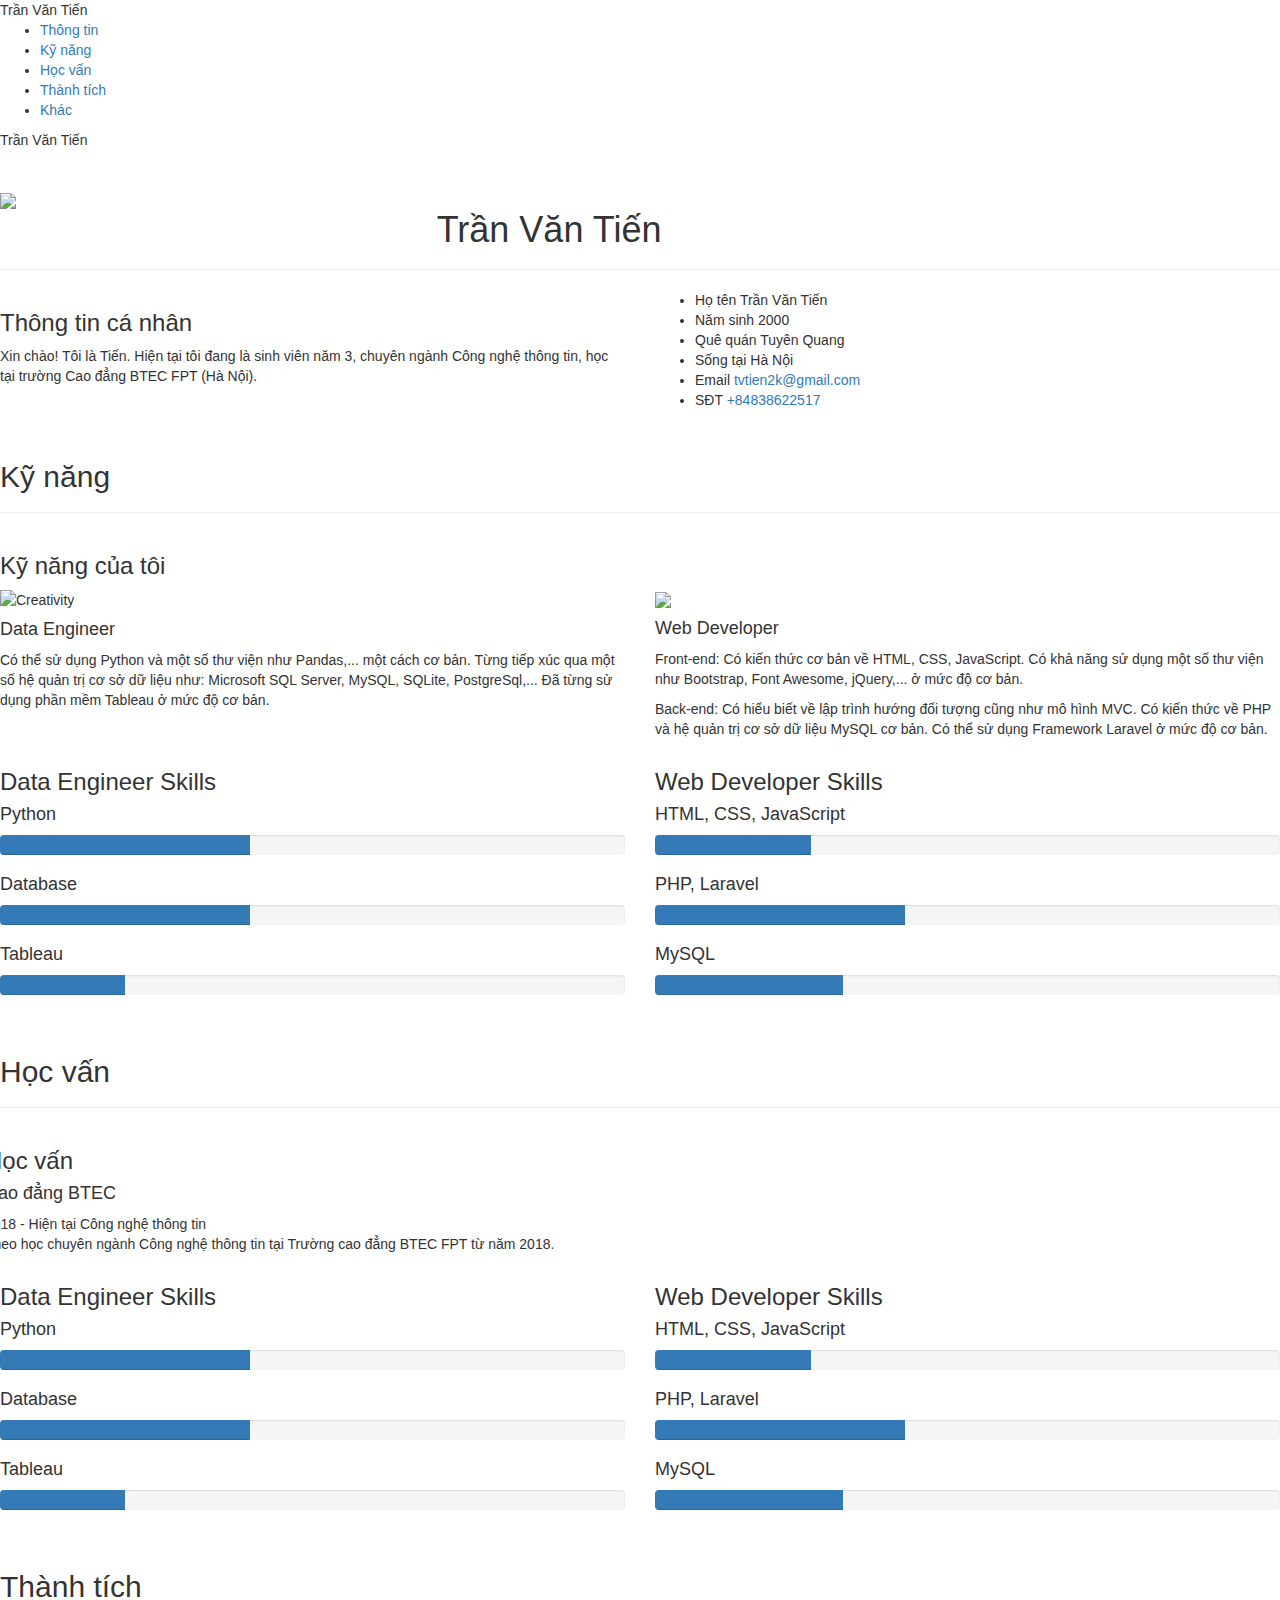
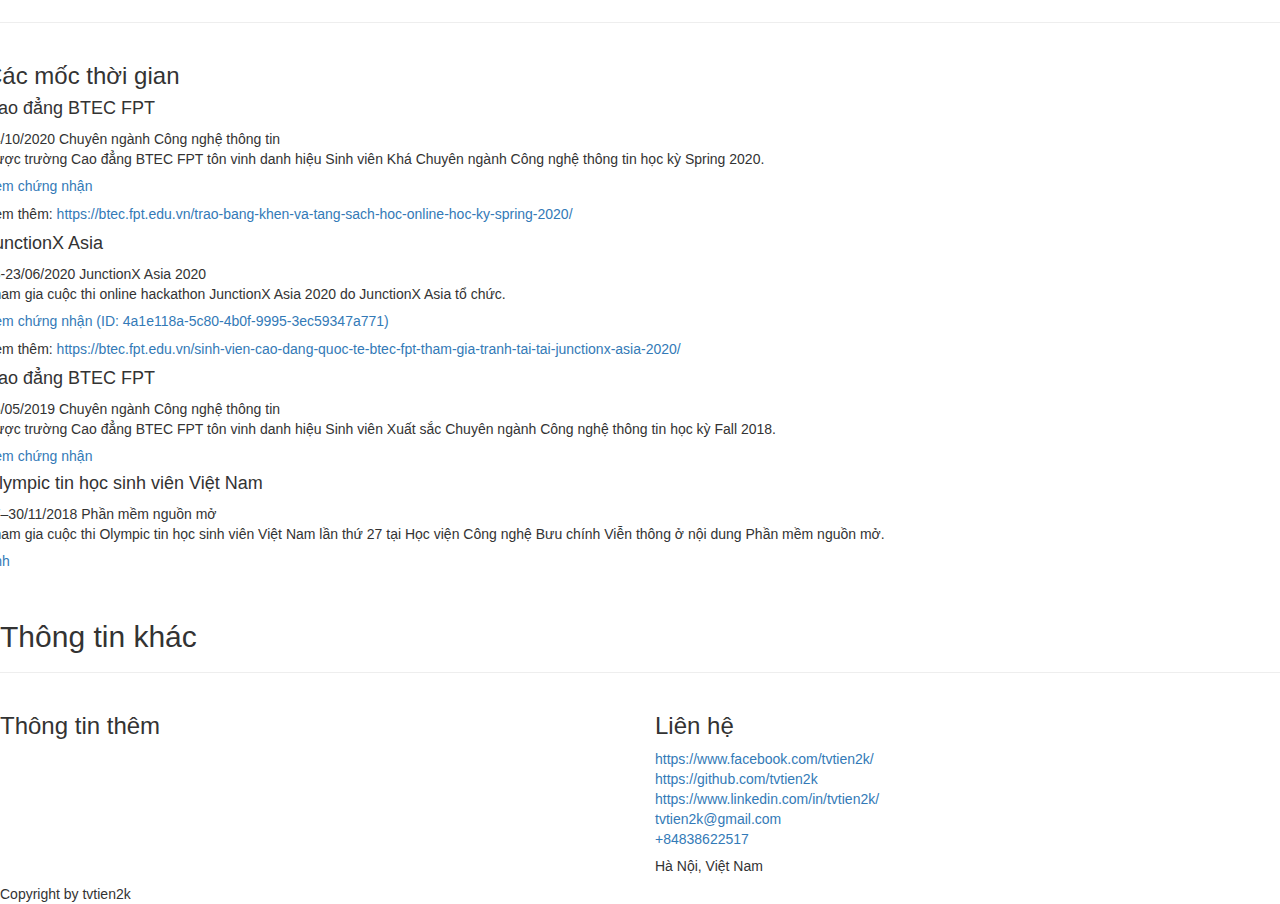
==== commit f8449c54: "update" ====
--- a/index.html
+++ b/index.html
@@ -53,7 +53,7 @@
                         <a class="pt-trigger" href="#ky-nang" data-animation="62">Kỹ năng</a>
                     </li>
                     <li>
-                        <a class="pt-trigger" href="#hoc-tap" data-animation="62">Học vấn</a>
+                        <a class="pt-trigger" href="#hoc-van" data-animation="62">Học vấn</a>
                     </li>
 
                     <li>
@@ -318,7 +318,7 @@
                     </div>
                 </section>
 
-                <section class="pt-page" data-id="hoc-tap">
+                <section class="pt-page" data-id="hoc-van">
                     <div class="section-inner custom-page-content">
                         <div class="page-header color-1">
                             <h2>Học vấn</h2>
@@ -425,7 +425,7 @@
                                             <span class="item-period">24/10/2020</span>
                                             <span class="item-small">Chuyên ngành Công nghệ thông tin</span>
                                             <p class="item-description">
-                                                Được trường Cao đẳng BTEC FPT tôn vinh doanh hiệu Sinh viên Khá Chuyên
+                                                Được trường Cao đẳng BTEC FPT tôn vinh danh hiệu Sinh viên Khá Chuyên
                                                 ngành Công nghệ thông tin học kỳ Spring 2020.
                                             </p>
                                             <a href="images/thanh-tich/certificate_btec_2020.jpg" class="lightbox">
@@ -473,7 +473,7 @@
                                             <span class="item-period">15/05/2019</span>
                                             <span class="item-small">Chuyên ngành Công nghệ thông tin</span>
                                             <p class="item-description">
-                                                Được trường Cao đẳng BTEC FPT tôn vinh doanh hiệu Sinh viên Xuất sắc
+                                                Được trường Cao đẳng BTEC FPT tôn vinh danh hiệu Sinh viên Xuất sắc
                                                 Chuyên ngành Công nghệ thông tin học kỳ Fall 2018.
                                             </p>
                                             <a href="images/thanh-tich/certificate_btec_2018.jpg" class="lightbox">
